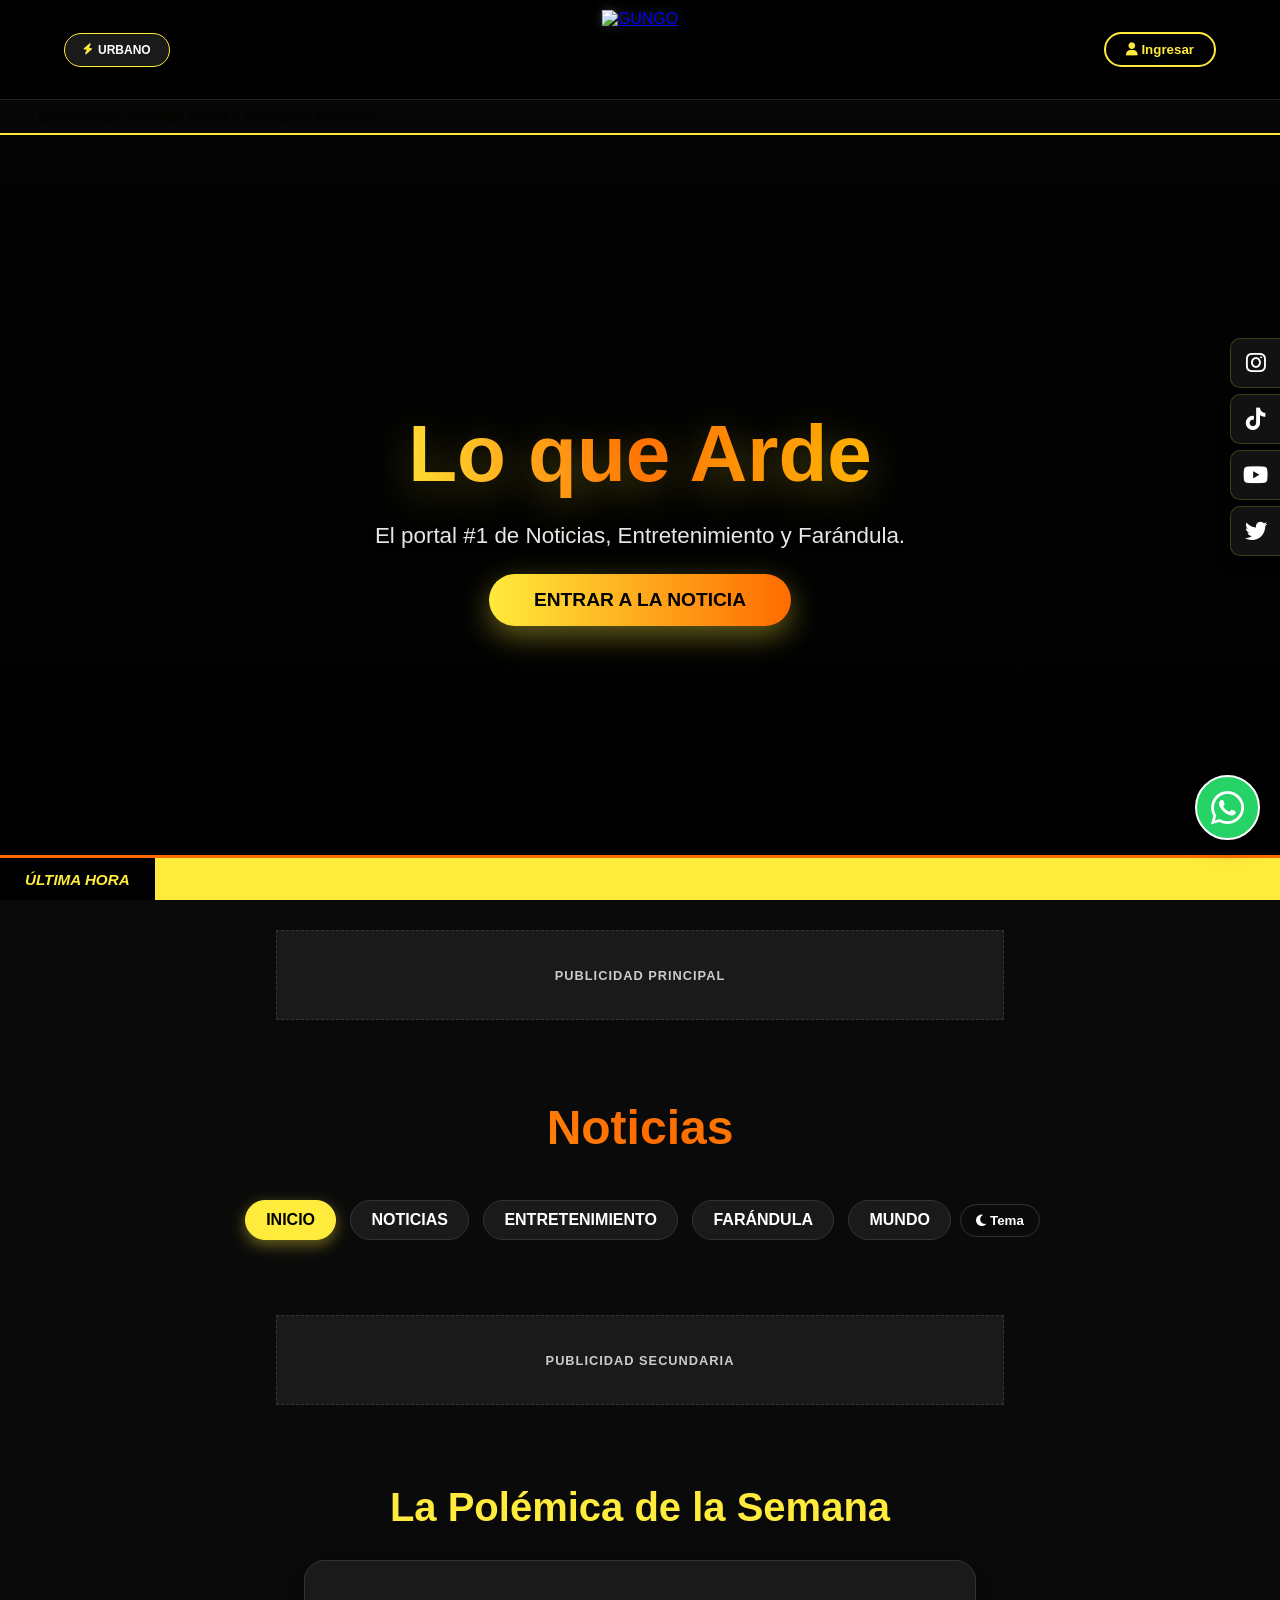
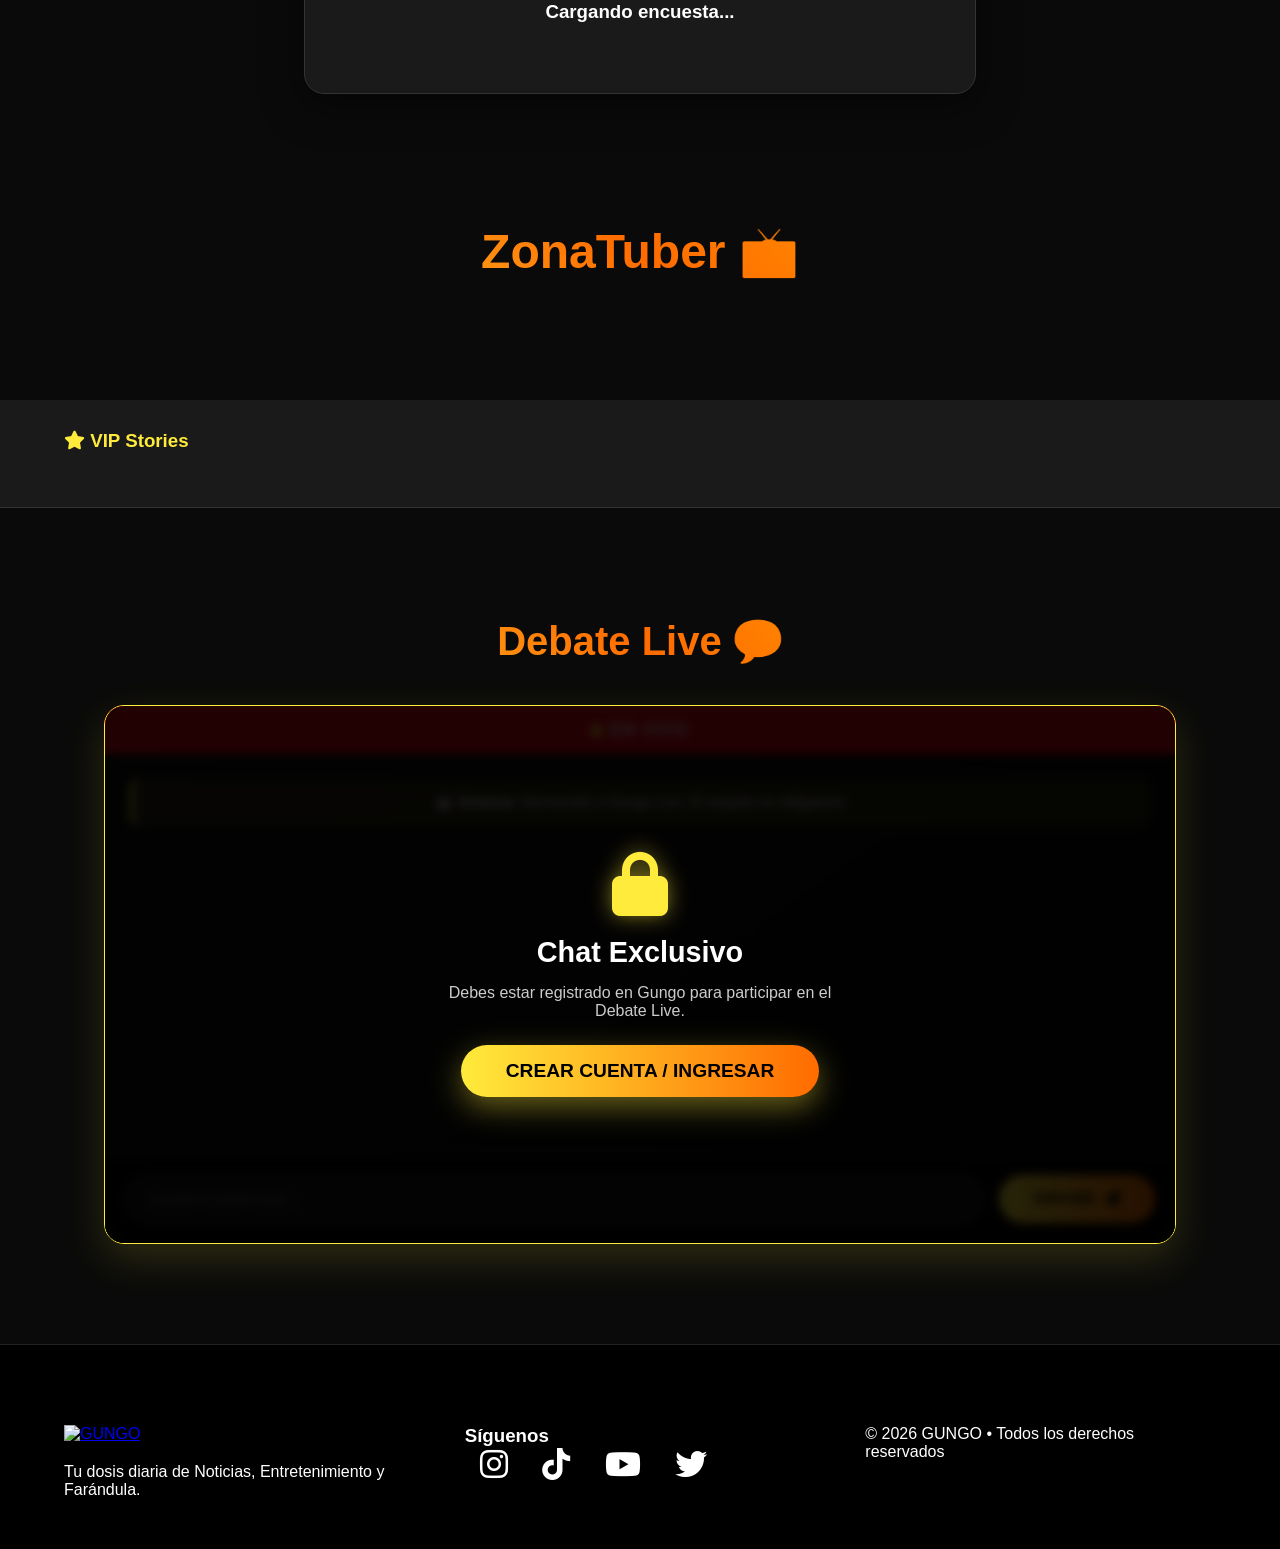
==== index.html @ 5a46fc2b "Neuva La pagina tiene nuevas funcionalidades de ultima generación." ====
<!DOCTYPE html>
<html lang="es">
<head>
    <meta charset="UTF-8">
    <meta http-equiv="Content-Security-Policy" 
      content="default-src 'self' *; 
               img-src 'self' https: data: blob:; 
               style-src 'self' 'unsafe-inline' https:; 
               script-src 'self' 'unsafe-inline' 'unsafe-eval' https:; 
               font-src 'self' https: data:;
               frame-src 'self' https://www.youtube.com https://www.youtube-nocookie.com;">
    <meta name="viewport" content="width=device-width, initial-scale=1.0">
    <title>GUNGO • Noticias, Entretenimiento y Farandula</title>
    <link rel="icon" type="image/png" href="logo-gungo3.png">
    
    <link href="https://fonts.googleapis.com/css2?family=Poppins:wght@300;400;600;800&display=swap" rel="stylesheet">
    <link rel="stylesheet" href="https://cdnjs.cloudflare.com/ajax/libs/font-awesome/6.5.0/css/all.min.css">
    <link rel="stylesheet" href="gungo.css">
    <style>
        /* 1. Ajuste estricto de proporción 2048x2099 para la noticia principal */
        .featured-card img {
            aspect-ratio: 2048 / 2099 !important;
            object-fit: contain !important; /* Asegura que se vea completa al 100% sin recortes */
            background-color: #050505;
            width: 100%;
        }

        /* 2. Estructura del Carrusel en el Modal */
        .gungo-carousel {
            position: relative;
            width: 100%;
            height: 100%;
            overflow: hidden;
            background: #000;
            border-radius: 0; 
            display: flex;
            align-items: center;
        }
        .carousel-track {
            display: flex;
            transition: transform 0.5s ease-in-out;
            width: 100%;
        }
        .carousel-track img {
            min-width: 100%;
            max-height: 80vh;
            object-fit: contain;
        }
        .carousel-nav {
            position: absolute;
            top: 50%;
            transform: translateY(-50%);
            background: rgba(0,0,0,0.6);
            color: #FFEB3B;
            border: none;
            padding: 15px 20px;
            cursor: pointer;
            z-index: 5;
            font-size: 1.8rem;
            transition: 0.3s;
            border-radius: 50%;
            margin: 0 10px;
        }
        .carousel-nav:hover { background: rgba(255, 235, 59, 0.4); transform: translateY(-50%) scale(1.1); }
        .carousel-nav.prev { left: 0; }
        .carousel-nav.next { right: 0; }
        .carousel-nav.hidden { display: none; }
    </style>
</head>
<body>

<header>
    <div class="navbar" style="display: flex; justify-content: space-between; align-items: center; width: 100%; position: relative;">
        <div class="nav-sections" style="width: 120px; display: flex; justify-content: flex-start; align-items: center;">
            <a href="urbano.html" class="filter-btn" style="font-size: 0.75rem; padding: 9px 18px; margin: 0; border: 1.5px solid var(--brand-yellow); text-decoration: none; display: flex; align-items: center; gap: 5px; color: var(--text-primary);">
                <i class="fas fa-bolt" style="font-size: 0.7rem; color: var(--brand-yellow);"></i> URBANO
            </a>
        </div>
        
        <div class="logo-container" style="position: absolute; left: 50%; transform: translateX(-50%);">
            <a href="index.html" class="logo-link" onclick="window.scrollTo(0,0)">
                <img src="logo-gungo.png" alt="GUNGO">
            </a>
        </div>
        
        <div class="nav-actions" style="width: 120px; display: flex; justify-content: flex-end;">
            <button id="user-auth-btn" onclick="window.openAuthModal()" style="background:transparent; border:2px solid #FFEB3B; color:#FFEB3B; padding:8px 20px; border-radius:20px; font-weight:800; cursor:pointer;">
                <i class="fas fa-user"></i> Ingresar
            </button>
        </div>
    </div>
</header>

 <div class="market-ticker">
    <div class="ticker-track" id="dynamic-ticker">
        <div style="color: hsl(51, 100%, 1%); padding: 0 20px; font-weight: 800; font-size: 0.9rem;">
            <i class="fas fa-spinner fa-spin"></i> Conectando con Wall Street y Mercados Globales...
        </div>
    </div>
</div>

<section class="hero">
    <div class="hero-content">
        <h1>Lo que Arde</h1> 
        <p>El portal #1 de Noticias, Entretenimiento y Farándula.</p>
        <button class="btn-primary" onclick="document.querySelector('.news-grid').scrollIntoView({behavior: 'smooth'})">Entrar a la noticia</button>
    </div>
</section>

<div class="breaking-news-bar">
    <div class="breaking-label">ÚLTIMA HORA</div>
    <div class="breaking-text-container">
        <div class="breaking-text" id="ticker-text">Conectando a los servidores de Gungo...</div>
    </div>
</div>

<div class="ad-container ad-leaderboard">Publicidad Principal</div>

<section>
    <h2 class="section-title">Noticias</h2>
    <div class="category-filters">
        <button class="filter-btn active" onclick="filtrarNoticias('todo')">INICIO</button>
        <button class="filter-btn cat-noticias" onclick="filtrarNoticias('Noticias')">NOTICIAS</button>
        <button class="filter-btn cat-entretenimiento" onclick="filtrarNoticias('Entretenimiento')">ENTRETENIMIENTO</button>
        <button class="filter-btn cat-farandula" onclick="filtrarNoticias('Farandula')">FARÁNDULA</button>
        <button class="filter-btn cat-mundo" onclick="filtrarNoticias('Mundo')">MUNDO</button>
        <button id="theme-toggle" class="theme-switch-btn"><i class="fas fa-moon"></i> Tema</button>
    </div>
    
    <div class="news-grid"></div>
</section>

<div class="ad-container ad-leaderboard">Publicidad Secundaria</div>

<section class="poll-section">
    <h2 class="poll-title">La Polémica de la Semana</h2>
    <div class="poll-container">
        <h3 class="poll-title-text">Cargando encuesta...</h3>
        <div class="poll-options"></div>
        <p class="poll-footer"></p>
    </div>
</section>

<section class="zonatuber-section" style="max-width: 1400px; margin: 80px auto; padding: 0 5%; text-align: center;">
    <h2 class="section-title">ZonaTuber 📺</h2>
    <div id="youtube-grid" style="display: grid; grid-template-columns: repeat(auto-fit, minmax(325px, 1fr)); gap: 30px; justify-items: center;">
    </div>
</section>

<section class="stories-container">
    <h3 class="stories-title" style="color: var(--brand-yellow); margin-bottom: 15px; font-weight: 800;">
        <i class="fas fa-star"></i> VIP Stories
    </h3>
    <div class="stories-wrapper" id="storiesFeed"></div>
</section>

<section class="gungo-chat-section" style="max-width: 1200px; margin: 60px auto; padding: 0 5%;">
    <h2 class="section-title" style="font-size: 2.5rem;">Debate Live 💬</h2>
    
    <div style="background: linear-gradient(145deg, #111111, #0a0a0a); border: 1px solid #FFEB3B; border-radius: 20px; overflow: hidden; box-shadow: 0 15px 40px rgba(255, 235, 59, 0.15); position: relative;">
        
        <div id="chat-auth-overlay" style="position: absolute; top:0; left:0; width:100%; height:100%; background:rgba(0,0,0,0.85); z-index:10; display:flex; flex-direction:column; justify-content:center; align-items:center; backdrop-filter:blur(5px); text-align:center;">
            <i class="fas fa-lock" style="font-size: 4rem; color: #FFEB3B; margin-bottom: 20px; text-shadow: 0 0 20px rgba(255,235,59,0.5);"></i>
            <h3 style="color: #fff; font-size: 1.8rem; margin-bottom: 15px;">Chat Exclusivo</h3>
            <p style="color: #ccc; margin-bottom: 25px; max-width: 400px;">Debes estar registrado en Gungo para participar en el Debate Live.</p>
            <button onclick="window.openAuthModal()" class="btn-primary">CREAR CUENTA / INGRESAR</button>
        </div>

        <div style="background: #E50914; padding: 15px; text-align: center; color: white; font-weight: 800; text-transform: uppercase; letter-spacing: 2px;">
            <i class="fas fa-circle" style="color: #FFEB3B; font-size: 0.7rem; animation: pulse-active 1.5s infinite;"></i> En Vivo
        </div>
        
        <div id="chat-display" style="height: 400px; overflow-y: auto; padding: 25px; display: flex; flex-direction: column; gap: 15px; scroll-behavior: smooth;">
            <div style="background: rgba(255, 235, 59, 0.1); border-left: 4px solid #FFEB3B; padding: 15px; border-radius: 10px; text-align: center; font-size: 0.9rem; color: #fff;">
                <strong>🤖 Sistema:</strong> Bienvenido a Gungo Live. El respeto es obligatorio.
            </div>
        </div>
        
        <div class="chat-input-box" style="display: flex; padding: 20px; background: #050505; gap: 15px; border-top: 1px solid #333;">
            <input type="text" id="chat-input" placeholder="Escribe tu opinión aquí..." maxlength="140" style="flex: 1; background: #1a1a1a; border: 1px solid #444; color: #fff; padding: 15px 25px; border-radius: 50px; font-family: 'Poppins', sans-serif; outline: none;">
            <button onclick="window.sendGungoMessage()" style="background: linear-gradient(90deg, #FFEB3B, #FF6B00); color: #000; border: none; padding: 15px 35px; font-weight: 800; cursor: pointer; border-radius: 50px; font-size: 1rem;">ENVIAR <i class="fas fa-paper-plane" style="margin-left: 5px;"></i></button>
        </div>
    </div>
</section>

<footer>
    <div class="footer-content">
        <div>
            <div style="margin-bottom: 20px;">
                <a href="#" onclick="window.scrollTo(0,0)" style="display: inline-block;">
                    <img src="logo-gungo.png" alt="GUNGO" style="height: 100px; width: auto; filter: drop-shadow(0 0 5px rgba(0,0,0,0.5));">
                </a>
            </div>
            <p>Tu dosis diaria de Noticias, Entretenimiento y Farándula.</p>
        </div>
        <div>
            <h3>Síguenos</h3>
            <div class="social-icons">
             <a href="https://www.instagram.com/gungotv/" target="_blank"><i class="fab fa-instagram"></i></a>
             <a href="https://www.tiktok.com/@gungotv" target="_blank"><i class="fab fa-tiktok"></i></a>
             <a href="https://www.youtube.com/@gungotv" target="_blank"><i class="fab fa-youtube"></i></a>
             <a href="https://x.com/@gungotv" target="_blank"><i class="fab fa-twitter"></i></a>
            </div>
        </div>
        <div><p>© 2026 GUNGO • Todos los derechos reservados</p></div>
    </div>
</footer>

<div id="newsModal" class="modal-overlay">
    <div class="modal-content">
        <button class="close-modal">&times;</button>
        
        <div class="gungo-carousel">
            <div id="carouselTrack" class="carousel-track"></div>
            <button class="carousel-nav prev" onclick="moveCarousel(-1)"><i class="fas fa-chevron-left"></i></button>
            <button class="carousel-nav next" onclick="moveCarousel(1)"><i class="fas fa-chevron-right"></i></button>
        </div>
        
        <div class="modal-text">
            <div id="progress-container" style="margin: -40px -40px 20px -40px; width: calc(100% + 80px);"><div id="reading-progress"></div></div>
            
            <h2 id="modalTitle" style="font-size: 2.2rem; margin-bottom: 15px; color: var(--brand-yellow); font-weight: 800;"></h2>
            
            <span id="modalCat" class="category-tag" style="position:static; display:inline-block; margin-bottom:15px;"></span>
            
            <div class="tts-container" style="margin-bottom: 20px;">
                <button id="tts-button" class="btn-tts" onclick="window.toggleSpeech()">
                    <i class="fas fa-volume-up"></i> Escuchar noticia
                </button>
            </div>
            
            <div id="read-time-badge"></div>
            
            <div id="modalDesc"></div>
            
            <div class="ad-container ad-square" style="margin: 20px 0;">Publicidad Artículo</div>

            <div class="modal-buttons" style="display:flex; gap:10px; margin-top:30px; margin-bottom: 30px;">
                <button class="btn-primary" onclick="document.querySelector('.close-modal').click(); document.querySelector('.gungo-chat-section').scrollIntoView({behavior: 'smooth'})">Ir al Debate</button>
                <button class="btn-secondary" onclick="window.shareCurrentModal()">Compartir <i class="fas fa-share-alt"></i></button>
            </div>
        </div>
    </div>
</div>

<div id="authModal" class="modal-overlay">
    <div class="modal-content" style="max-width: 450px; display:block; height:auto; min-height:auto; padding:40px; background:var(--bg-modal); text-align:center;">
        <button class="close-modal" onclick="window.closeAuthModal()">&times;</button>
        <h2 style="color:var(--brand-yellow); margin-bottom:10px; font-size:2rem;">Acceso Gungo</h2>
        <p style="color:var(--text-secondary); margin-bottom:25px; font-size:0.9rem;">Regístrate para comentar y ser VIP.</p>
        
        <input type="text" id="auth-username" placeholder="Tu Nombre o Alias (Ej: ElRey99)" style="width:100%; padding:15px; margin-bottom:20px; background:var(--bg-card); border:1px solid var(--border-color); color:var(--text-primary); border-radius:10px; font-family:'Poppins', sans-serif; outline: none;">
        
        <button onclick="window.processAuth()" class="btn-primary" style="width:100%; border-radius:10px;">INGRESAR AL SISTEMA</button>
        <p style="color:#888; margin-top:20px; font-size:0.8rem;">Al continuar, aceptas las reglas de respeto de Gungo.tv</p>
    </div>
</div>

<div id="searchOverlay" class="search-overlay">
    <button class="close-search" onclick="window.toggleSearch()">&times;</button>
    <input type="text" placeholder="¿A quién buscas?..." id="searchInput">
</div>

<div id="toast-container" class="toast-container"></div>

<a href="https://wa.me/18290000000?text=Hola%20Gungo,%20tengo%20una%20noticia..." target="_blank" class="gungo-whatsapp-btn"><i class="fab fa-whatsapp"></i></a>

<div id="gungo-island" class="gungo-island">
    <div class="island-icon"><i class="fas fa-bolt"></i></div>
    <div class="island-text" id="island-text">Conectando radar...</div>
</div>

<div class="side-social-bar">
    <a href="https://www.instagram.com/gungo.tv/" target="_blank" class="s-link insta"><i class="fab fa-instagram"></i></a>
    <a href="https://www.tiktok.com/@gungo.tv" target="_blank" class="s-link tiktok"><i class="fab fa-tiktok"></i></a>
    <a href="https://www.youtube.com/@gungotv" target="_blank" class="s-link youtube"><i class="fab fa-youtube"></i></a>
    <a href="https://x.com/@gungotv" target="_blank" class="s-link twitter"><i class="fab fa-twitter"></i></a>
</div>

<script src="https://www.gstatic.com/firebasejs/10.14.1/firebase-app-compat.js"></script>
<script src="https://www.gstatic.com/firebasejs/10.14.1/firebase-firestore-compat.js"></script>
<script src="gungo.js"></script>

</body>
</html>
---- gungo.css ----
/* ========================================================
   VARIABLES DE TEMA (MODO OSCURO / CLARO)
   ======================================================== */
:root {
    --bg-main: #0a0a0a;           
    --bg-card: #1a1a1a;           
    --bg-modal: #111111;          
    --text-primary: #ffffff;      
    --text-secondary: #cccccc;    
    --border-color: #333333;      
    --brand-yellow: #FFEB3B;      
    --header-bg: rgba(0, 0, 0, 0.95);
    --text-modal: #cccccc;
}

[data-theme="light"] {
    --bg-main: #f4f4f9;           
    --bg-card: #ffffff;           
    --bg-modal: #ffffff;          
    --text-primary: #1a1a1a;      
    --text-secondary: #555555;    
    --border-color: #dddddd;      
    --brand-yellow: #e6c200;      
    --header-bg: rgba(255, 255, 255, 0.95);
    --text-modal: #1a1a1a;
}

body { background-color: var(--bg-main); color: var(--text-primary); transition: background-color 0.3s ease, color 0.3s ease; }
.news-card { background-color: var(--bg-card); border: 1px solid var(--border-color); }
.news-card h3, .modal-text h2 { color: var(--text-primary); }
.modal-content { background-color: var(--bg-modal); border: 1px solid var(--border-color); }

.theme-switch-btn { background: transparent; color: var(--text-primary); border: 1px solid var(--border-color); padding: 8px 15px; border-radius: 20px; cursor: pointer; font-weight: bold; transition: all 0.3s; }
.theme-switch-btn:hover { background: var(--brand-yellow); color: #000; }
* { margin: 0; padding: 0; box-sizing: border-box; }
html, body { font-family: 'Poppins', sans-serif; overflow-x: hidden; scroll-behavior: smooth; } 

/* =========================================
   1. HEADER Y NAVEGACIÓN
   ========================================= */
header { 
    position: fixed; top: 0; left: 0; width: 100%; z-index: 1000; 
    padding: 0 5%; background-color: #000000 !important; color: #ffffff !important; 
    backdrop-filter: blur(10px); transition: all .4s; 
    height: 100px; display: flex; align-items: center; border-bottom: 1px solid #222; 
}
header.scrolled { background-color: rgba(0, 0, 0, 0.95) !important; box-shadow: 0 5px 20px rgba(255, 235, 59, 0.2); height: 80px; }

.navbar { display: flex; width: 100%; max-width: 1400px; margin: 0 auto; height: 100%; align-items: center; justify-content: space-between; }
.logo-container { display: flex; align-items: center; height: 100%; overflow: visible; padding: 10px 0; }
.logo-link { display: block; height: 100%; transition: transform 0.3s ease; }
.logo-link img, .logo-container img { display: block; height: 80px; width: auto; object-fit: contain; filter: drop-shadow(0 0 5px rgba(255, 255, 255, 0.2)); }
header.scrolled .logo-link img { height: 60px; }
.logo-link:hover { transform: scale(1.05); }

/* =========================================
   1.5 CINTILLO FINANCIERO INDEPENDIENTE
   ========================================= */
.market-ticker {
    width: 100%;
    height: 35px;
    background: #050505b1;
    border-bottom: 2px solid var(--brand-yellow);
    display: flex;
    align-items: center;
    overflow: hidden;
    position: relative;
    margin-top: 100px;
    z-index: 900;
}
.ticker-track {
    display: flex;
    white-space: nowrap;
    animation: scrollTicker 35s linear infinite;
    gap: 40px;
}
.ticker-track:hover { animation-play-state: paused; }
.ticker-item {
    display: inline-flex; align-items: center; gap: 8px; font-size: 0.85rem;
    font-weight: 600; color: #ccc; font-family: 'Poppins', sans-serif; letter-spacing: 0.5px;
}
.ticker-item strong { color: #fff; font-weight: 800; }
.ticker-up { color: #00E676; } 
.ticker-down { color: #FF1744; } 

@keyframes scrollTicker { 0% { transform: translateX(0); } 100% { transform: translateX(-50%); } }

/* =========================================
   2. HERO SECTION
   ========================================= */
.hero { 
    margin-top: 0; height: calc(100vh - 135px); min-height: 500px; 
    background: linear-gradient(rgba(0,0,0,0.65), rgba(0,0,0,0.95)), url('https://images.unsplash.com/photo-1514525253161-7a46d19cd819?q=80&w=1974') center/cover no-repeat; 
    display: flex; align-items: center; justify-content: center; text-align: center; 
    transition: background-position 0.1s; position: relative; 
}
.hero-content h1 { font-size: 5rem; font-weight: 800; margin: 0; background: linear-gradient(90deg, #FFEB3B, #FF6B00, #FFB800); -webkit-background-clip: text; background-clip: text; -webkit-text-fill-color: transparent; color: transparent; text-shadow: 0 10px 40px rgba(255, 235, 59, 0.3); line-height: 1.1; position: relative; z-index: 2; }
.hero-content p { font-size: 1.4rem; max-width: 800px; margin: 25px auto; opacity: 0.9; text-shadow: 0 2px 5px rgba(0,0,0,0.8); color: #fff; }
.btn-primary { padding: 15px 45px; background: linear-gradient(90deg, #FFEB3B, #FF6B00); color: #000; border: none; border-radius: 50px; font-size: 1.2rem; font-weight: 700; cursor: pointer; transition: .4s; box-shadow: 0 10px 30px rgba(255, 235, 59, 0.4); text-transform: uppercase; }
.btn-primary:hover { background: linear-gradient(90deg, #FF6B00, #FFEB3B); transform: translateY(-5px); box-shadow: 0 15px 40px rgba(255, 235, 59, 0.5); }

/* =========================================
   3. SECCIÓN NOTICIAS Y GRID
   ========================================= */
.stories-container { padding: 30px 5%; overflow-x: auto; background: var(--bg-card); border-bottom: 1px solid var(--border-color); margin-bottom: 50px; }
.stories-container::-webkit-scrollbar { height: 6px; }
.stories-container::-webkit-scrollbar-thumb { background: #333; border-radius: 10px; }
.stories-wrapper { display: flex; gap: 25px; min-width: max-content; padding-bottom: 10px; }
.story-circle { width: 90px; height: 90px; border-radius: 50%; padding: 3px; background: linear-gradient(45deg, #FFEB3B, #FF6B00, #FFB800); cursor: pointer; position: relative; transition: transform 0.3s; }
.story-circle:hover { transform: scale(1.1) rotate(5deg); }
.story-circle img { width: 100%; height: 100%; border-radius: 50%; border: 4px solid var(--bg-main); object-fit: cover; }
.story-name { text-align: center; font-size: 0.8rem; margin-top: 8px; color: var(--text-secondary); font-weight: 600; max-width: 90px; white-space: nowrap; overflow: hidden; text-overflow: ellipsis; }

.section-title { text-align: center; font-size: 3rem; margin: 50px 0 40px; font-weight: 800; width: 100%; background: linear-gradient(45deg, #FFEB3B, #FF6B00, #FFB800); -webkit-background-clip: text; background-clip: text; -webkit-text-fill-color: transparent; color: transparent; display: inline-block; }

.category-filters { text-align: center; margin-bottom: 40px; padding: 0 5%; }
.filter-btn { padding: 10px 20px; margin: 5px; background: var(--bg-card); color: var(--text-primary); border: 1px solid var(--border-color); border-radius: 50px; font-size: 1rem; font-weight: 600; cursor: pointer; transition: 0.3s; text-transform: uppercase; }
.filter-btn:hover { border-color: #FFEB3B; color: #FFEB3B; }
.filter-btn.active { background: #FFEB3B; border-color: #FFEB3B; color: #000; box-shadow: 0 5px 15px rgba(255, 235, 59, 0.4); }

.news-grid { display: grid; grid-template-columns: repeat(auto-fit, minmax(300px, 1fr)); gap: 40px; max-width: 1400px; margin: 0 auto; padding: 0 5%; }

.news-card { border-radius: 20px; overflow: hidden; transition: .4s; box-shadow: 0 10px 30px rgba(0,0,0,0.2); cursor: pointer; position: relative; }
.news-card:hover { transform: translateY(-10px); box-shadow: 0 25px 50px rgba(255, 235, 59, 0.15); border-color: #FFEB3B; }
.news-card img { width: 100%; aspect-ratio: 16 / 9; object-fit: cover; object-position: center; transition: transform 0.5s; display: block; }
.news-card:hover img { transform: scale(1.05); }

/* CORTE ESTRICTO DEL TEXTO */
.summary-text { display: -webkit-box !important; -webkit-box-orient: vertical !important; -webkit-line-clamp: 3 !important; line-clamp: 3 !important; overflow: hidden !important; text-overflow: ellipsis !important; line-height: 1.6; font-size: 0.95rem; color: var(--text-secondary); margin-bottom: 15px; }

/* BLINDAJE TARJETA GIGANTE (PORTADA) */
.news-grid > .news-card.featured-card:first-child {
    grid-column: 1 / -1 !important; 
    display: flex !important;
    flex-direction: row !important;
    max-height: 550px !important; 
    overflow: hidden !important; 
}
.news-grid > .news-card.featured-card:first-child .summary-text { -webkit-line-clamp: 6 !important; line-clamp: 6 !important; font-size: 1.05rem !important; margin-bottom: 25px !important; }
.news-grid > .news-card.featured-card:first-child img { 
    width: 50% !important; 
    height: 100% !important; 
    max-height: 550px !important;
    aspect-ratio: auto !important; 
    object-fit: cover !important; 
    background-color: #050505 !important;
}
.news-grid > .news-card.featured-card:first-child .card-content { 
    width: 50% !important; padding: 40px !important; display: flex; flex-direction: column; justify-content: center; height: 100% !important; overflow-y: auto !important; 
}
.news-grid > .news-card.featured-card:first-child .card-title-fix { font-size: 2.5rem !important; display: block !important; visibility: visible !important; margin-bottom: 15px !important; line-height: 1.2 !important; }

/* TARJETAS NORMALES */
.news-grid > .news-card:nth-child(n+2) { grid-column: span 1 !important; display: block !important; flex-direction: column !important; max-height: none !important; }
.news-grid > .news-card:nth-child(n+2) img { width: 100% !important; aspect-ratio: 16/9 !important; height: auto !important; object-fit: cover !important; }
.news-grid > .news-card:nth-child(n+2) .card-content { width: 100% !important; padding: 25px !important; display: block; }
.news-grid > .news-card:nth-child(n+2) .card-title-fix { font-size: 1.3rem !important; margin: 10px 0 !important; line-height: 1.3 !important; }

.category-tag { position: absolute; top: 15px; left: 15px; background: linear-gradient(90deg, #FFEB3B, #FF6B00); color: #000; padding: 6px 15px; border-radius: 30px; font-size: 0.8rem; font-weight: 800; z-index: 2; text-transform: uppercase; letter-spacing: 1px; box-shadow: 0 4px 10px rgba(0,0,0,0.5); }
.card-content { position: relative; }
.reading-time { display: inline-block; font-size: 0.75rem; margin-bottom: 8px; text-transform: uppercase; letter-spacing: 0.5px; color: var(--text-secondary); }
.reading-time i { margin-right: 5px; color: #FFEB3B; }
.reaction-bar { display: flex; gap: 10px; padding-top: 15px; border-top: 1px solid var(--border-color); }
.reaction-btn { background: transparent; border: 1px solid var(--border-color); color: var(--text-primary); padding: 6px 12px; border-radius: 20px; cursor: pointer; display: flex; align-items: center; gap: 6px; font-size: 0.85rem; transition: 0.2s; }
.reaction-btn:hover { background: var(--border-color); transform: translateY(-2px); }
.reaction-btn.active { color: #FFEB3B; border-color: #FFEB3B; }
.share-btn-card { background: transparent; border: 1px solid var(--border-color); color: var(--text-primary); width: 32px; height: 32px; border-radius: 50%; display: flex; align-items: center; justify-content: center; cursor: pointer; transition: 0.3s; margin-left: auto; }
.share-btn-card:hover { background: var(--text-primary); color: var(--bg-card); }

/* =========================================
   4. MODAL (ESTILO REVISTA CON FOTOS EMBEBIDAS)
   ========================================= */
.modal-overlay { position: fixed; top: 0; left: 0; width: 100%; height: 100%; background: rgba(0,0,0,0.95); z-index: 2000; display: flex; align-items: center; justify-content: center; opacity: 0; pointer-events: none; transition: 0.3s; backdrop-filter: blur(5px); }
.modal-overlay.open { opacity: 1; pointer-events: all; }

/* Contenedor Principal Flotante e Invisible */
.modal-content {
    display: flex !important;
    flex-direction: column !important;
    align-items: center !important; 
    width: 100% !important;
    max-width: 100% !important; 
    height: auto !important;
    max-height: 100vh !important; 
    overflow-y: auto !important;
    padding: 0 0 50px 0 !important;
    background: transparent !important; 
    border: none !important; 
    box-shadow: none !important; 
}

/* FOTO DE PORTADA (IMAGEN PRINCIPAL LIBRE) */
.modal-content > img#modalImg {
    width: 800px !important;  
    height: auto !important;  
    max-width: 95vw !important;   
    max-height: 85vh !important;  
    object-fit: cover !important; 
    display: block !important;
    margin-top: 40px !important;
    margin-bottom: 20px !important;
    border-radius: 10px !important; 
    box-shadow: 0 20px 50px rgba(0,0,0,0.8) !important; 
}

/* Caja de Texto Estricta (Articulo) */
.modal-text {
    width: 100% !important;
    max-width: 800px !important; 
    background: var(--bg-modal) !important; 
    border: 1px solid var(--border-color) !important;
    border-radius: 20px !important;
    padding: 40px !important;
    box-shadow: 0 10px 30px rgba(0,0,0,0.5) !important;
    overflow: visible !important;
}

#modalDesc {
    color: var(--text-modal) !important;
    line-height: 1.8;
    white-space: pre-wrap;
    transition: color 0.3s ease;
}

/* ======================================================= */
/* ESTILO PREMIUM PARA IMÁGENES DENTRO DEL TEXTO DE NOTICIA*/
/* ======================================================= */
.modal-text img {
    width: 100% !important; 
    height: auto !important; 
    border-radius: 12px !important; 
    margin: 30px 0 !important; 
    box-shadow: 0 15px 35px rgba(0,0,0,0.4) !important; 
    display: block !important;
}

/* Botón de cerrar fijo */
.close-modal {
    position: fixed !important;
    top: 20px !important;
    right: 30px !important;
    z-index: 3000 !important;
    background: rgba(0,0,0,0.8) !important;
    border-radius: 50%;
    width: 50px;
    height: 50px;
    display: flex;
    justify-content: center;
    align-items: center;
    border: 2px solid #333;
    color: #fff;
    font-size: 28px;
    cursor: pointer;
    transition: all 0.3s;
}
.close-modal:hover { background: #FFEB3B; color: #000; transform: rotate(90deg); }

.modal-buttons { display: flex; gap: 15px; margin-top: auto; padding-top: 20px; border-top: 1px solid var(--border-color); }
.modal-buttons button { padding: 12px 30px; border-radius: 50px; border:none; cursor: pointer; font-weight: 800; font-size: 0.9rem; letter-spacing: 0.5px; }
.modal-buttons .btn-primary { background: linear-gradient(90deg, #FFEB3B, #FF6B00); color: #000; }
.modal-buttons .btn-secondary { background: transparent; border: 2px solid var(--border-color); color: var(--text-primary); }
.modal-buttons .btn-secondary:hover { border-color: var(--text-primary); }

/* =========================================
   5. GUNGO PULSE & LECTURA PREMIUM
   ========================================= */
#progress-container { position: sticky; top: 0; left: 0; width: 100%; height: 4px; background: rgba(255, 255, 255, 0.1); z-index: 100; }
#reading-progress { height: 100%; width: 0%; background: linear-gradient(90deg, #FFEB3B, #FF6B00); transition: width 0.2s ease-out; border-radius: 0 5px 5px 0; box-shadow: 0 0 10px rgba(255, 235, 59, 0.5); }
.live-readers { display: inline-flex; align-items: center; gap: 8px; background: rgba(229, 9, 20, 0.15); color: #E50914; padding: 6px 15px; border-radius: 50px; font-size: 0.85rem; font-weight: 800; margin-left: 15px; border: 1px solid rgba(229, 9, 20, 0.3); }
.live-readers i { animation: pulse-red 1.5s infinite; }
@keyframes pulse-red { 0% { transform: scale(1); opacity: 1; } 50% { transform: scale(1.3); opacity: 0.6; } 100% { transform: scale(1); opacity: 1; } }
.smart-read-time { display: inline-flex; align-items: center; gap: 5px; color: var(--text-secondary); font-size: 0.85rem; font-weight: 600; margin-bottom: 20px; }
.smart-read-time i { color: #FFEB3B; }

#tts-button { display: flex !important; align-items: center !important; justify-content: center !important; gap: 12px !important; background: #111111 !important; color: #FFEB3B !important; border: 2px solid #FFEB3B !important; padding: 14px 28px !important; border-radius: 50px !important; font-family: 'Poppins', sans-serif !important; font-weight: 800 !important; font-size: 1rem !important; text-transform: uppercase !important; letter-spacing: 1.5px !important; cursor: pointer !important; transition: all 0.4s cubic-bezier(0.175, 0.885, 0.32, 1.275) !important; margin: 20px 0 !important; width: fit-content !important; box-shadow: 0 4px 15px rgba(0, 0, 0, 0.5) !important; }
#tts-button:hover { background: #FFEB3B !important; color: #000000 !important; transform: translateY(-5px) scale(1.03) !important; box-shadow: 0 10px 30px rgba(255, 235, 59, 0.4) !important; }
#tts-button.playing { background: #E50914 !important; color: #ffffff !important; border-color: #E50914 !important; animation: pulse-active 1.2s infinite !important; }
@keyframes pulse-active { 0% { transform: scale(1); box-shadow: 0 0 0 0 rgba(229, 9, 20, 0.7); } 70% { transform: scale(1.05); box-shadow: 0 0 0 15px rgba(229, 9, 20, 0); } 100% { transform: scale(1); box-shadow: 0 0 0 0 rgba(229, 9, 20, 0); } }

/* =========================================
   6. EXTRAS & SOCIAL
   ========================================= */
.ad-container { display: flex; justify-content: center; align-items: center; margin: 30px auto; background: var(--bg-card); border: 1px dashed var(--border-color); color: var(--text-secondary); font-size: 0.8rem; font-weight: 700; text-transform: uppercase; letter-spacing: 1px; overflow: hidden; }
.ad-leaderboard { width: 100%; max-width: 728px; height: 90px; }
.ad-square { width: 100%; max-width: 300px; height: 250px; }
.modal-text .ad-container { display: flex !important; opacity: 1 !important; visibility: visible !important; width: 100% !important; max-width: 300px !important; height: 250px !important; margin: 25px auto !important; flex-shrink: 0 !important; }

.breaking-news-bar { position: fixed; bottom: 0; left: 0; width: 100%; height: 45px; background: #FFEB3B; color: #000; display: flex; align-items: center; z-index: 1500; font-size: 0.95rem; border-top: 3px solid #FF6B00; }
.breaking-label { background: #000; padding: 0 25px; height: 100%; display: flex; align-items: center; font-weight: 800; font-style: italic; z-index: 2; flex-shrink: 0; color: #FFEB3B; }
.breaking-text-container { flex: 1; overflow: hidden; white-space: nowrap; height: 100%; display: flex; align-items: center;}
.breaking-text { display: inline-block; padding-left: 100%; animation: ticker 45s linear infinite; font-weight: 600; }
@keyframes ticker { 0% { transform: translate3d(0, 0, 0); } 100% { transform: translate3d(-100%, 0, 0); } }

.poll-section { max-width: 800px; margin: 80px auto; padding: 0 5%; text-align: center; }
.poll-title { font-size: 2.5rem; margin-bottom: 30px; color: #FFEB3B; font-weight: 800; }
.poll-container { background: var(--bg-card); padding: 40px; border-radius: 20px; border: 1px solid var(--border-color); box-shadow: 0 10px 40px rgba(0,0,0,0.5); }
.poll-options { margin-top: 30px; display: flex; flex-direction: column; gap: 15px; }
.poll-option { position: relative; background: var(--bg-main); padding: 20px; border-radius: 10px; cursor: pointer; overflow: hidden; border: 1px solid var(--border-color); transition: 0.2s; text-align: left; }
.poll-option:hover { border-color: #FFEB3B; transform: scale(1.02); }
.poll-text { position: relative; z-index: 2; font-weight: 700; font-size: 1.1rem; }
.poll-bar { position: absolute; top: 0; left: 0; height: 100%; width: 0%; background: linear-gradient(90deg, #FFEB3B, #FF6B00); z-index: 1; transition: width 1s ease-out; opacity: 0.5; }
.poll-percent { position: absolute; right: 20px; top: 50%; transform: translateY(-50%); z-index: 2; font-weight: 800; color: #fff; }

.toast-container { position: fixed; top: 140px; right: 20px; z-index: 2500; display: flex; flex-direction: column; gap: 10px; pointer-events: none; }
.toast-msg { background: rgba(10, 10, 10, 0.95); border-left: 5px solid #FFEB3B; padding: 15px 20px; border-radius: 8px; color: #fff; box-shadow: 0 10px 30px rgba(0,0,0,0.5); width: 320px; transform: translateX(120%); opacity: 0; transition: 0.4s cubic-bezier(0.175, 0.885, 0.32, 1.275); pointer-events: auto; cursor: pointer; backdrop-filter: blur(5px); }
.toast-msg.show { transform: translateX(0); opacity: 1; }
.toast-header { font-size: 0.75rem; color: #FFEB3B; font-weight: 800; margin-bottom: 5px; text-transform: uppercase; letter-spacing: 1px; }
.toast-body { font-size: 0.95rem; line-height: 1.4; }

.search-overlay { position: fixed; top: 0; left: 0; width: 100%; height: 100%; background: rgba(0,0,0,0.98); z-index: 3000; transform: translateY(-100%); transition: 0.5s; display: flex; flex-direction: column; align-items: center; justify-content: center; }
.search-overlay.active { transform: translateY(0); }
.search-overlay input { background: transparent; border: none; border-bottom: 2px solid #333; width: 80%; font-size: 3rem; color: #fff; padding-bottom: 20px; outline: none; font-weight: 800; text-align: center; }
.close-search { position: absolute; top: 30px; right: 30px; font-size: 3rem; background: none; border: none; color: #fff; cursor: pointer; transition: 0.3s; }
.close-search:hover { transform: rotate(90deg); color: #FFEB3B; }

footer { background-color: #000000 !important; color: #ffffff !important; padding: 80px 5% 50px; margin-top: 100px; border-top: 1px solid #222; }
[data-theme="light"] footer { background-color: #000000 !important; border-top: 1px solid #222; }
.footer-content { max-width: 1400px; margin: 0 auto; display: grid; grid-template-columns: repeat(auto-fit, minmax(250px, 1fr)); gap: 50px; }
.social-icons a { color: #ffffff !important; font-size: 2rem; margin: 0 15px; transition: .3s; }
.social-icons a:hover { color: #FFEB3B !important; transform: scale(1.3); }

/* ======================================================= */
/* ESTILOS: GUNGO DYNAMIC ISLAND                           */
/* ======================================================= */
.gungo-island {
    position: fixed;
    top: -100px; 
    left: 50%;
    transform: translateX(-50%);
    background: rgba(10, 10, 10, 0.85);
    border: 1px solid #FFEB3B;
    border-radius: 50px;
    display: flex;
    align-items: center;
    padding: 10px 25px;
    gap: 15px;
    z-index: 9999;
    box-shadow: 0 10px 30px rgba(255, 235, 59, 0.3);
    transition: top 0.6s cubic-bezier(0.68, -0.55, 0.265, 1.55);
    backdrop-filter: blur(10px);
    pointer-events: none; 
}

.gungo-island.show {
    top: 20px; 
}

.island-icon {
    background: linear-gradient(90deg, #FFEB3B, #FF6B00);
    color: #000;
    width: 25px;
    height: 25px;
    border-radius: 50%;
    display: flex;
    justify-content: center;
    align-items: center;
    font-size: 0.8rem;
    animation: pulse-active 2s infinite;
}

.island-text {
    color: #fff;
    font-size: 0.9rem;
    font-weight: 700;
    white-space: nowrap;
}

/* ======================================================= */
/* ESTILOS: BARRA SOCIAL LATERAL                           */
/* ======================================================= */
.side-social-bar {
    position: fixed;
    right: 0;
    top: 50%;
    transform: translateY(-50%);
    z-index: 9999; 
    display: flex;
    flex-direction: column;
}

.s-link {
    width: 50px;
    height: 50px;
    display: flex;
    justify-content: center;
    align-items: center;
    color: #ffffff !important;
    font-size: 1.4rem;
    text-decoration: none;
    border-radius: 10px 0 0 10px; 
    margin-bottom: 6px;
    transition: all 0.3s cubic-bezier(0.175, 0.885, 0.32, 1.275);
    box-shadow: -2px 5px 15px rgba(0,0,0,0.3);
    background: rgba(20, 20, 20, 0.9);
    border: 1px solid rgba(255, 235, 59, 0.2);
    border-right: none;
}

.s-link.insta:hover { background: #E1306C; transform: translateX(-12px); }
.s-link.tiktok:hover { background: #FE2C55; transform: translateX(-12px); }
.s-link.youtube:hover { background: #FF0000; transform: translateX(-12px); }
.s-link.twitter:hover { background: #1DA1F2; transform: translateX(-12px); }

/* ESTILOS AÑADIDOS: BOTÓN WHATSAPP (Desde el HTML) */
.gungo-whatsapp-btn {
    position: fixed; bottom: 60px; right: 20px; width: 65px; height: 65px;
    background-color: #25D366; color: white; border-radius: 50%;
    text-align: center; font-size: 38px; line-height: 65px; 
    box-shadow: 0px 4px 20px rgba(0,0,0,0.6); z-index: 999999 !important; 
    transition: transform 0.3s ease; text-decoration: none; border: 2px solid white; display: block; 
}
.gungo-whatsapp-btn:hover { transform: scale(1.1) rotate(10deg); background-color: #128C7E; }

.zonatuber-iframe {
    width: 100%;
    height: 300px;
    max-width: 600px;
    border-radius: 15px;
    box-shadow: 0 10px 30px rgba(0,0,0,0.5);
    border: 2px solid #333;
}

/* =========================================
   7. VERSIÓN MÓVIL
   ========================================= */
@media only screen and (max-width: 768px) {
    header { height: 70px !important; padding: 0 15px !important; }
    header.scrolled { height: 60px !important; }
    .logo-link img { height: 50px !important; }
    .nav-links { gap: 10px !important; }
    .hero { margin-top: 70px !important; min-height: 400px !important; }
    .hero-content h1 { font-size: 2.5rem !important; line-height: 1.2 !important; padding: 0 10px !important; }
    .hero-content p { font-size: 1rem !important; padding: 0 20px !important; }
    .section-title { font-size: 2rem !important; margin: 30px 0 !important; }
    
    .modal-content { display: flex !important; flex-direction: column !important; width: 95% !important; margin: 10px auto !important; height: auto !important; max-height: 85vh !important; overflow-y: auto !important; }
    
    /* MODIFICADO: Ajuste de la imagen de portada en móviles */
    .modal-content > img#modalImg { 
        height: auto !important; 
        width: 100% !important; 
        aspect-ratio: 2048 / 2099 !important; 
        object-fit: contain !important; 
        background-color: #050505 !important;
        margin-top: 10px !important;
    }
    
    .modal-text { padding: 20px !important; display: block !important; overflow: visible !important; width: 95% !important; }
    .modal-text h2 { font-size: 1.4rem !important; margin-bottom: 10px !important; }
    .modal-text .ad-container { margin: 20px auto !important; width: 100% !important; }
    .modal-buttons { flex-direction: column !important; width: 100% !important; margin-top: 20px !important;}
    .modal-buttons button { width: 100% !important; }
    
    /* Adaptación Dynamic Island para móviles */
    .gungo-island { width: 90%; padding: 8px 15px; }
    .gungo-island.show { top: 15px; }
    .island-text { font-size: 0.75rem; overflow: hidden; text-overflow: ellipsis; }
    
    /* Ajuste para que los botones sociales no estorben demasiado */
    .s-link { width: 42px; height: 42px; font-size: 1.1rem; }
    
    /* Ajuste botón whatsapp */
    .gungo-whatsapp-btn { bottom: 80px; width: 55px; height: 55px; font-size: 30px; line-height: 55px; }

    /* FIX: Apagar tarjeta gigante en móviles y volverla tamaño normal */
    .news-grid > .news-card.featured-card:first-child { 
        display: block !important; 
        flex-direction: column !important; 
        max-height: none !important; 
    }
    .news-grid > .news-card.featured-card:first-child img { 
        width: 100% !important; 
        height: auto !important; 
        aspect-ratio: 2048 / 2099 !important; 
        object-fit: contain !important; 
        background-color: #050505 !important;
    }

    .news-grid > .news-card.featured-card:first-child .card-content { 
        width: 100% !important; 
        padding: 20px !important; 
        display: block !important; 
    }
    .news-grid > .news-card.featured-card:first-child .card-title-fix { 
        font-size: 1.4rem !important; 
        line-height: 1.3 !important; 
        word-break: break-word !important; 
        overflow-wrap: break-word !important;
    }
    .news-grid > .news-card.featured-card:first-child .summary-text { 
        -webkit-line-clamp: 3 !important; 
        line-clamp: 3 !important; 
        font-size: 0.95rem !important; 
    }

    .market-ticker { margin-top: 70px !important; }
    .hero { margin-top: 0 !important; }
}
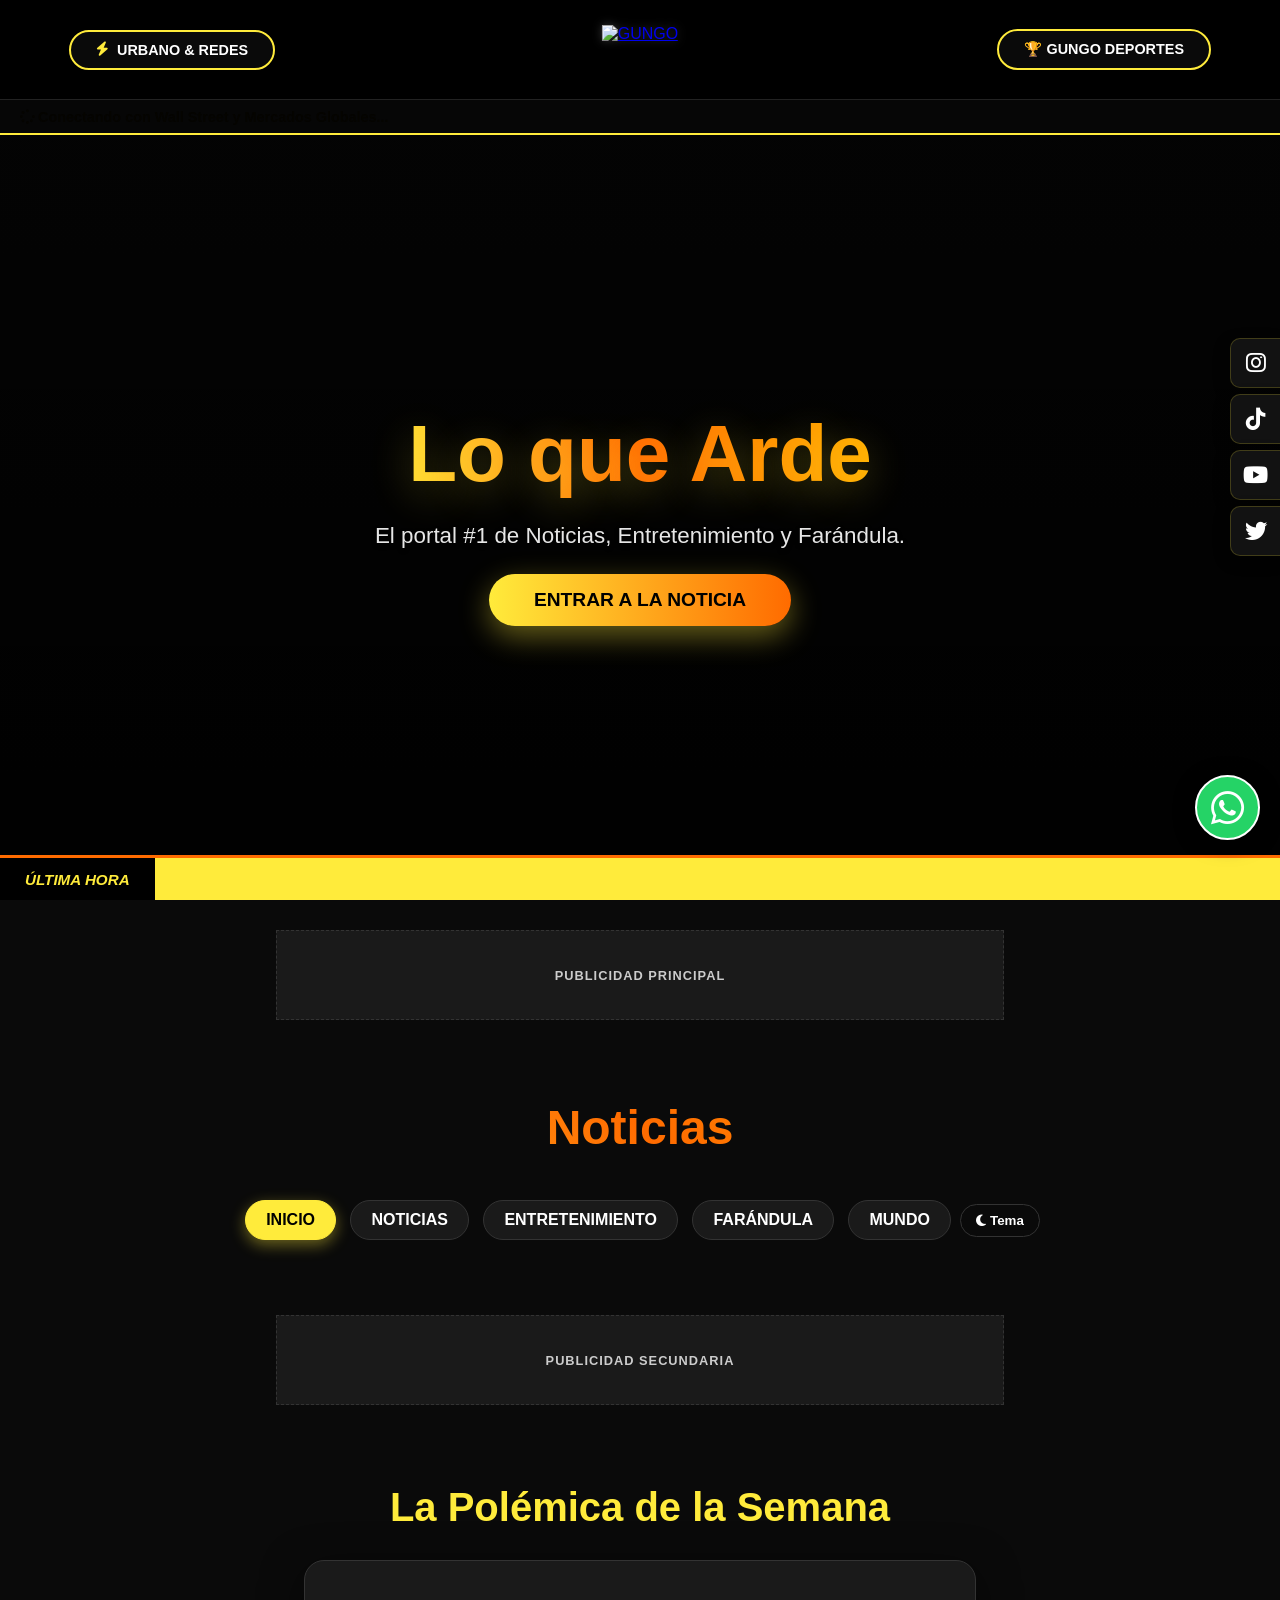
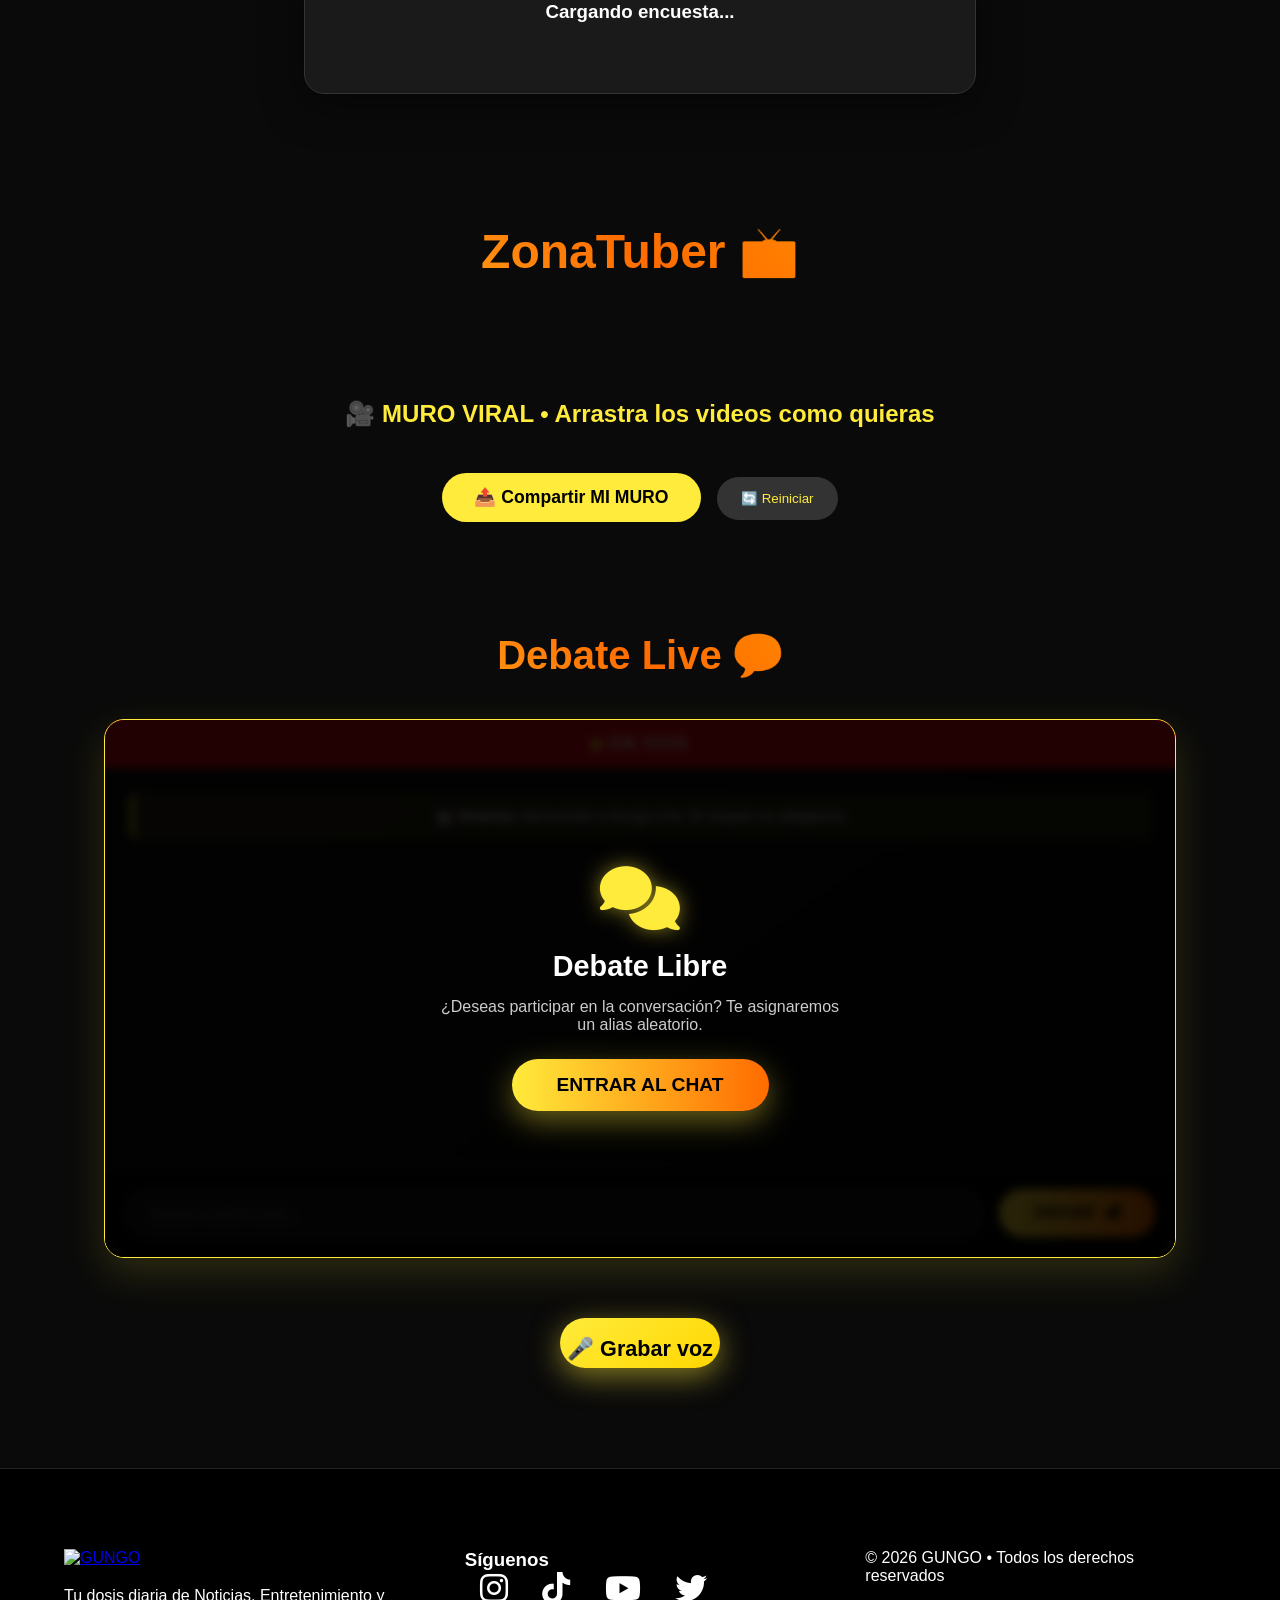
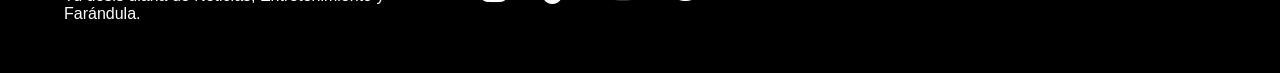
==== commit 118fef37: "Refactor index.html for mobile responsiveness Updated the HTML structure and added mobile responsive" ====
--- a/index.html
+++ b/index.html
@@ -2,13 +2,7 @@
 <html lang="es">
 <head>
     <meta charset="UTF-8">
-    <meta http-equiv="Content-Security-Policy" 
-      content="default-src 'self' *; 
-               img-src 'self' https: data: blob:; 
-               style-src 'self' 'unsafe-inline' https:; 
-               script-src 'self' 'unsafe-inline' 'unsafe-eval' https:; 
-               font-src 'self' https: data:;
-               frame-src 'self' https://www.youtube.com https://www.youtube-nocookie.com;">
+    <meta http-equiv="Content-Security-Policy" content="default-src 'self' https:; img-src 'self' https: data: blob:; style-src 'self' 'unsafe-inline' https:; script-src 'self' 'unsafe-inline' 'unsafe-eval' https:; font-src 'self' https: data:; frame-src 'self' https:; connect-src 'self' https:;">
     <meta name="viewport" content="width=device-width, initial-scale=1.0">
     <title>GUNGO • Noticias, Entretenimiento y Farandula</title>
     <link rel="icon" type="image/png" href="logo-gungo3.png">
@@ -17,81 +11,61 @@
     <link rel="stylesheet" href="https://cdnjs.cloudflare.com/ajax/libs/font-awesome/6.5.0/css/all.min.css">
     <link rel="stylesheet" href="gungo.css">
     <style>
-        /* 1. Ajuste estricto de proporción 2048x2099 para la noticia principal */
-        .featured-card img {
-            aspect-ratio: 2048 / 2099 !important;
-            object-fit: contain !important; /* Asegura que se vea completa al 100% sin recortes */
-            background-color: #050505;
-            width: 100%;
+        /* ========================================================
+           BLINDAJE MÓVIL PARA BOTONES DE CABECERA (PRODUCCIÓN)
+           ======================================================== */
+        @media (max-width: 600px) {
+            header {
+                padding: 10px 2% !important;
+            }
+            header .filter-btn {
+                font-size: 0.65rem !important; /* Texto mucho más pequeño */
+                padding: 8px 10px !important; /* Reducción drástica del relleno */
+                gap: 4px !important;
+                letter-spacing: -0.5px !important; /* Acerca un poco las letras */
+            }
+            .logo-container img {
+                max-height: 35px !important; /* Logo más compacto para dar espacio */
+            }
+            /* Ocultar los emojis/iconos en pantallas muy estrechas para que quepa el texto */
+            @media (max-width: 380px) {
+                header .filter-btn i, 
+                header .filter-btn {
+                    font-size: 0.6rem !important;
+                    padding: 6px 8px !important;
+                }
+            }
         }
-
-        /* 2. Estructura del Carrusel en el Modal */
-        .gungo-carousel {
-            position: relative;
-            width: 100%;
-            height: 100%;
-            overflow: hidden;
-            background: #000;
-            border-radius: 0; 
-            display: flex;
-            align-items: center;
-        }
-        .carousel-track {
-            display: flex;
-            transition: transform 0.5s ease-in-out;
-            width: 100%;
-        }
-        .carousel-track img {
-            min-width: 100%;
-            max-height: 80vh;
-            object-fit: contain;
-        }
-        .carousel-nav {
-            position: absolute;
-            top: 50%;
-            transform: translateY(-50%);
-            background: rgba(0,0,0,0.6);
-            color: #FFEB3B;
-            border: none;
-            padding: 15px 20px;
-            cursor: pointer;
-            z-index: 5;
-            font-size: 1.8rem;
-            transition: 0.3s;
-            border-radius: 50%;
-            margin: 0 10px;
-        }
-        .carousel-nav:hover { background: rgba(255, 235, 59, 0.4); transform: translateY(-50%) scale(1.1); }
-        .carousel-nav.prev { left: 0; }
-        .carousel-nav.next { right: 0; }
-        .carousel-nav.hidden { display: none; }
     </style>
 </head>
+</head>
 <body>
 
-<header>
+<header style="padding: 15px 5%; width: 100%; box-sizing: border-box;">
     <div class="navbar" style="display: flex; justify-content: space-between; align-items: center; width: 100%; position: relative;">
-        <div class="nav-sections" style="width: 120px; display: flex; justify-content: flex-start; align-items: center;">
-            <a href="urbano.html" class="filter-btn" style="font-size: 0.75rem; padding: 9px 18px; margin: 0; border: 1.5px solid var(--brand-yellow); text-decoration: none; display: flex; align-items: center; gap: 5px; color: var(--text-primary);">
-                <i class="fas fa-bolt" style="font-size: 0.7rem; color: var(--brand-yellow);"></i> URBANO
+        
+        <div style="display: flex; justify-content: flex-start; flex: 1; z-index: 2;">
+            <a href="urbano.html" class="filter-btn" style="font-size: 0.9rem; padding: 10px 25px; border: 2px solid #FFEB3B; text-decoration: none; display: inline-flex; align-items: center; gap: 8px; color: #fff; border-radius: 50px; font-weight: 800; background: #0a0a0a; transition: 0.3s; white-space: nowrap;">
+                <i class="fas fa-bolt" style="font-size: 0.9rem; color: #FFEB3B;"></i> URBANO & REDES
             </a>
         </div>
-        
-        <div class="logo-container" style="position: absolute; left: 50%; transform: translateX(-50%);">
+
+        <div class="logo-container" style="position: absolute; left: 50%; transform: translateX(-50%); z-index: 1;">
             <a href="index.html" class="logo-link" onclick="window.scrollTo(0,0)">
-                <img src="logo-gungo.png" alt="GUNGO">
+                <img src="logo-gungo.png" alt="GUNGO" style="max-height: 70px;">
             </a>
         </div>
-        
-        <div class="nav-actions" style="width: 120px; display: flex; justify-content: flex-end;">
-            <button id="user-auth-btn" onclick="window.openAuthModal()" style="background:transparent; border:2px solid #FFEB3B; color:#FFEB3B; padding:8px 20px; border-radius:20px; font-weight:800; cursor:pointer;">
-                <i class="fas fa-user"></i> Ingresar
-            </button>
-        </div>
+
+        <div style="display: flex; justify-content: flex-end; flex: 1; z-index: 2;">
+            <a href="deportes.html" class="filter-btn" style="font-size: 0.9rem; padding: 10px 25px; border: 2px solid #FFEB3B; text-decoration: none; display: inline-flex; align-items: center; gap: 8px; color: #fff; border-radius: 50px; font-weight: 800; background: #0a0a0a; transition: 0.3s; white-space: nowrap;">
+                🏆 GUNGO DEPORTES
+            </a>
+        </div>
+
     </div>
 </header>
 
- <div class="market-ticker">
+<div class="market-ticker">
     <div class="ticker-track" id="dynamic-ticker">
         <div style="color: hsl(51, 100%, 1%); padding: 0 20px; font-weight: 800; font-size: 0.9rem;">
             <i class="fas fa-spinner fa-spin"></i> Conectando con Wall Street y Mercados Globales...
@@ -147,23 +121,30 @@
     </div>
 </section>
 
-<section class="stories-container">
-    <h3 class="stories-title" style="color: var(--brand-yellow); margin-bottom: 15px; font-weight: 800;">
-        <i class="fas fa-star"></i> VIP Stories
-    </h3>
-    <div class="stories-wrapper" id="storiesFeed"></div>
-</section>
-
+<section class="video-mosaic-section">
+    <h2 style="text-align:center; color:#FFEB3B; margin:40px 0 20px;">🎥 MURO VIRAL • Arrastra los videos como quieras</h2>
+    <div id="video-mosaic" class="video-mosaic"></div>
+    
+    <div style="text-align:center; margin:25px 0;">
+        <button onclick="shareMyMosaic()" style="background:#FFEB3B; color:#000; padding:14px 32px; border:none; border-radius:50px; font-weight:900; font-size:1.1rem;">
+            📤 Compartir MI MURO
+        </button>
+        <button onclick="resetMosaic()" style="margin-left:12px; background:#333; color:#FFEB3B; padding:14px 24px; border:none; border-radius:50px;">
+            🔄 Reiniciar
+        </button>
+    </div>
+</section>
+    
 <section class="gungo-chat-section" style="max-width: 1200px; margin: 60px auto; padding: 0 5%;">
     <h2 class="section-title" style="font-size: 2.5rem;">Debate Live 💬</h2>
     
     <div style="background: linear-gradient(145deg, #111111, #0a0a0a); border: 1px solid #FFEB3B; border-radius: 20px; overflow: hidden; box-shadow: 0 15px 40px rgba(255, 235, 59, 0.15); position: relative;">
         
         <div id="chat-auth-overlay" style="position: absolute; top:0; left:0; width:100%; height:100%; background:rgba(0,0,0,0.85); z-index:10; display:flex; flex-direction:column; justify-content:center; align-items:center; backdrop-filter:blur(5px); text-align:center;">
-            <i class="fas fa-lock" style="font-size: 4rem; color: #FFEB3B; margin-bottom: 20px; text-shadow: 0 0 20px rgba(255,235,59,0.5);"></i>
-            <h3 style="color: #fff; font-size: 1.8rem; margin-bottom: 15px;">Chat Exclusivo</h3>
-            <p style="color: #ccc; margin-bottom: 25px; max-width: 400px;">Debes estar registrado en Gungo para participar en el Debate Live.</p>
-            <button onclick="window.openAuthModal()" class="btn-primary">CREAR CUENTA / INGRESAR</button>
+            <i class="fas fa-comments" style="font-size: 4rem; color: #FFEB3B; margin-bottom: 20px; text-shadow: 0 0 20px rgba(255,235,59,0.5);"></i>
+            <h3 style="color: #fff; font-size: 1.8rem; margin-bottom: 15px;">Debate Libre</h3>
+            <p style="color: #ccc; margin-bottom: 25px; max-width: 400px;">¿Deseas participar en la conversación? Te asignaremos un alias aleatorio.</p>
+            <button onclick="entrarChatInvitado()" class="btn-primary">ENTRAR AL CHAT</button>
         </div>
 
         <div style="background: #E50914; padding: 15px; text-align: center; color: white; font-weight: 800; text-transform: uppercase; letter-spacing: 2px;">
@@ -182,7 +163,11 @@
         </div>
     </div>
 </section>
-
+       
+<button onclick="window.toggleVoiceRecording()" class="voice-btn-center">
+    🎤 Grabar voz
+</button>
+ 
 <footer>
     <div class="footer-content">
         <div>
@@ -206,20 +191,14 @@
     </div>
 </footer>
 
-<div id="newsModal" class="modal-overlay">
+<div id="newsModal" class="modal-overlay" style="display: none;">
     <div class="modal-content">
-        <button class="close-modal">&times;</button>
-        
-        <div class="gungo-carousel">
-            <div id="carouselTrack" class="carousel-track"></div>
-            <button class="carousel-nav prev" onclick="moveCarousel(-1)"><i class="fas fa-chevron-left"></i></button>
-            <button class="carousel-nav next" onclick="moveCarousel(1)"><i class="fas fa-chevron-right"></i></button>
-        </div>
+        <button class="close-modal" onclick="window.closeNewsModal()">&times;</button>
         
         <div class="modal-text">
             <div id="progress-container" style="margin: -40px -40px 20px -40px; width: calc(100% + 80px);"><div id="reading-progress"></div></div>
             
-            <h2 id="modalTitle" style="font-size: 2.2rem; margin-bottom: 15px; color: var(--brand-yellow); font-weight: 800;"></h2>
+            <h2 id="modalTitle" style="font-size: 2.2rem; margin-bottom: 15px; color: var(--brand-yellow); font-weight: 800;">&nbsp;</h2>
             
             <span id="modalCat" class="category-tag" style="position:static; display:inline-block; margin-bottom:15px;"></span>
             
@@ -230,20 +209,19 @@
             </div>
             
             <div id="read-time-badge"></div>
-            
             <div id="modalDesc"></div>
             
             <div class="ad-container ad-square" style="margin: 20px 0;">Publicidad Artículo</div>
 
             <div class="modal-buttons" style="display:flex; gap:10px; margin-top:30px; margin-bottom: 30px;">
-                <button class="btn-primary" onclick="document.querySelector('.close-modal').click(); document.querySelector('.gungo-chat-section').scrollIntoView({behavior: 'smooth'})">Ir al Debate</button>
+                <button class="btn-primary" onclick="window.closeNewsModal(); document.querySelector('.gungo-chat-section').scrollIntoView({behavior: 'smooth'})">Ir al Debate</button>
                 <button class="btn-secondary" onclick="window.shareCurrentModal()">Compartir <i class="fas fa-share-alt"></i></button>
             </div>
         </div>
     </div>
 </div>
 
-<div id="authModal" class="modal-overlay">
+<div id="authModal" class="modal-overlay" style="display: none;">
     <div class="modal-content" style="max-width: 450px; display:block; height:auto; min-height:auto; padding:40px; background:var(--bg-modal); text-align:center;">
         <button class="close-modal" onclick="window.closeAuthModal()">&times;</button>
         <h2 style="color:var(--brand-yellow); margin-bottom:10px; font-size:2rem;">Acceso Gungo</h2>
@@ -281,5 +259,23 @@
 <script src="https://www.gstatic.com/firebasejs/10.14.1/firebase-firestore-compat.js"></script>
 <script src="gungo.js"></script>
 
+<script>
+    function entrarChatInvitado() {
+        document.getElementById('chat-auth-overlay').style.display = 'none';
+        
+        if (!localStorage.getItem('gungo_username')) {
+            const randomID = Math.floor(Math.random() * 10000);
+            localStorage.setItem('gungo_username', 'GungoUser_' + randomID);
+        }
+        
+        if (window.showToast) {
+            window.showToast("✅ Conectado como: " + localStorage.getItem('gungo_username'));
+        } else {
+            alert("✅ Conectado como: " + localStorage.getItem('gungo_username'));
+        }
+    }
+</script>
+
 </body>
-</html>+</html>
+
--- a/gungo.css
+++ b/gungo.css
@@ -4,31 +4,30 @@
 :root {
     --bg-main: #0a0a0a;           
     --bg-card: #1a1a1a;           
-    --bg-modal: #111111;          
-    --text-primary: #ffffff;      
-    --text-secondary: #cccccc;    
-    --border-color: #333333;      
+    --bg-modal: #111;          
+    --text-primary: #fff;      
+    --text-secondary: #ccc;    
+    --border-color: #333;      
     --brand-yellow: #FFEB3B;      
-    --header-bg: rgba(0, 0, 0, 0.95);
-    --text-modal: #cccccc;
+    --header-bg: rgb(0, 0, 0, 0.95);
+    --text-modal: #ccc;
 }
 
 [data-theme="light"] {
     --bg-main: #f4f4f9;           
-    --bg-card: #ffffff;           
-    --bg-modal: #ffffff;          
+    --bg-card: #fff;           
+    --bg-modal: #fff;          
     --text-primary: #1a1a1a;      
-    --text-secondary: #555555;    
-    --border-color: #dddddd;      
+    --text-secondary: #555;    
+    --border-color: #ddd;      
     --brand-yellow: #e6c200;      
-    --header-bg: rgba(255, 255, 255, 0.95);
+    --header-bg: rgb(255, 255, 255, 0.95);
     --text-modal: #1a1a1a;
 }
 
 body { background-color: var(--bg-main); color: var(--text-primary); transition: background-color 0.3s ease, color 0.3s ease; }
-.news-card { background-color: var(--bg-card); border: 1px solid var(--border-color); }
+
 .news-card h3, .modal-text h2 { color: var(--text-primary); }
-.modal-content { background-color: var(--bg-modal); border: 1px solid var(--border-color); }
 
 .theme-switch-btn { background: transparent; color: var(--text-primary); border: 1px solid var(--border-color); padding: 8px 15px; border-radius: 20px; cursor: pointer; font-weight: bold; transition: all 0.3s; }
 .theme-switch-btn:hover { background: var(--brand-yellow); color: #000; }
@@ -40,16 +39,16 @@
    ========================================= */
 header { 
     position: fixed; top: 0; left: 0; width: 100%; z-index: 1000; 
-    padding: 0 5%; background-color: #000000 !important; color: #ffffff !important; 
+    padding: 0 5%; background-color: #000 !important; color: #fff !important; 
     backdrop-filter: blur(10px); transition: all .4s; 
     height: 100px; display: flex; align-items: center; border-bottom: 1px solid #222; 
 }
-header.scrolled { background-color: rgba(0, 0, 0, 0.95) !important; box-shadow: 0 5px 20px rgba(255, 235, 59, 0.2); height: 80px; }
+header.scrolled { background-color: rgb(0, 0, 0, 0.95) !important; box-shadow: 0 5px 20px rgb(255, 235, 59, 0.2); height: 80px; }
 
 .navbar { display: flex; width: 100%; max-width: 1400px; margin: 0 auto; height: 100%; align-items: center; justify-content: space-between; }
 .logo-container { display: flex; align-items: center; height: 100%; overflow: visible; padding: 10px 0; }
 .logo-link { display: block; height: 100%; transition: transform 0.3s ease; }
-.logo-link img, .logo-container img { display: block; height: 80px; width: auto; object-fit: contain; filter: drop-shadow(0 0 5px rgba(255, 255, 255, 0.2)); }
+.logo-link img, .logo-container img { display: block; height: 80px; width: auto; object-fit: contain; filter: drop-shadow(0 0 5px rgb(255, 255, 255, 0.2)); }
 header.scrolled .logo-link img { height: 60px; }
 .logo-link:hover { transform: scale(1.05); }
 
@@ -68,6 +67,7 @@
     margin-top: 100px;
     z-index: 900;
 }
+
 .ticker-track {
     display: flex;
     white-space: nowrap;
@@ -75,6 +75,7 @@
     gap: 40px;
 }
 .ticker-track:hover { animation-play-state: paused; }
+
 .ticker-item {
     display: inline-flex; align-items: center; gap: 8px; font-size: 0.85rem;
     font-weight: 600; color: #ccc; font-family: 'Poppins', sans-serif; letter-spacing: 0.5px;
@@ -90,14 +91,14 @@
    ========================================= */
 .hero { 
     margin-top: 0; height: calc(100vh - 135px); min-height: 500px; 
-    background: linear-gradient(rgba(0,0,0,0.65), rgba(0,0,0,0.95)), url('https://images.unsplash.com/photo-1514525253161-7a46d19cd819?q=80&w=1974') center/cover no-repeat; 
+    background: linear-gradient(rgb(0,0,0,0.65), rgb(0,0,0,0.95)), url('https://images.unsplash.com/photo-1514525253161-7a46d19cd819?q=80&w=1974') center/cover no-repeat; 
     display: flex; align-items: center; justify-content: center; text-align: center; 
     transition: background-position 0.1s; position: relative; 
 }
-.hero-content h1 { font-size: 5rem; font-weight: 800; margin: 0; background: linear-gradient(90deg, #FFEB3B, #FF6B00, #FFB800); -webkit-background-clip: text; background-clip: text; -webkit-text-fill-color: transparent; color: transparent; text-shadow: 0 10px 40px rgba(255, 235, 59, 0.3); line-height: 1.1; position: relative; z-index: 2; }
-.hero-content p { font-size: 1.4rem; max-width: 800px; margin: 25px auto; opacity: 0.9; text-shadow: 0 2px 5px rgba(0,0,0,0.8); color: #fff; }
-.btn-primary { padding: 15px 45px; background: linear-gradient(90deg, #FFEB3B, #FF6B00); color: #000; border: none; border-radius: 50px; font-size: 1.2rem; font-weight: 700; cursor: pointer; transition: .4s; box-shadow: 0 10px 30px rgba(255, 235, 59, 0.4); text-transform: uppercase; }
-.btn-primary:hover { background: linear-gradient(90deg, #FF6B00, #FFEB3B); transform: translateY(-5px); box-shadow: 0 15px 40px rgba(255, 235, 59, 0.5); }
+.hero-content h1 { font-size: 5rem; font-weight: 800; margin: 0; background: linear-gradient(90deg, #FFEB3B, #FF6B00, #FFB800); -webkit-background-clip: text; background-clip: text; -webkit-text-fill-color: transparent; color: transparent; text-shadow: 0 10px 40px rgb(255, 235, 59, 0.3); line-height: 1.1; position: relative; z-index: 2; }
+.hero-content p { font-size: 1.4rem; max-width: 800px; margin: 25px auto; opacity: 0.9; text-shadow: 0 2px 5px rgb(0,0,0,0.8); color: #fff; }
+.btn-primary { padding: 15px 45px; background: linear-gradient(90deg, #FFEB3B, #FF6B00); color: #000; border: none; border-radius: 50px; font-size: 1.2rem; font-weight: 700; cursor: pointer; transition: .4s; box-shadow: 0 10px 30px rgb(255, 235, 59, 0.4); text-transform: uppercase; }
+.btn-primary:hover { background: linear-gradient(90deg, #FF6B00, #FFEB3B); transform: translateY(-5px); box-shadow: 0 15px 40px rgb(255, 235, 59, 0.5); }
 
 /* =========================================
    3. SECCIÓN NOTICIAS Y GRID
@@ -106,8 +107,8 @@
 .stories-container::-webkit-scrollbar { height: 6px; }
 .stories-container::-webkit-scrollbar-thumb { background: #333; border-radius: 10px; }
 .stories-wrapper { display: flex; gap: 25px; min-width: max-content; padding-bottom: 10px; }
-.story-circle { width: 90px; height: 90px; border-radius: 50%; padding: 3px; background: linear-gradient(45deg, #FFEB3B, #FF6B00, #FFB800); cursor: pointer; position: relative; transition: transform 0.3s; }
-.story-circle:hover { transform: scale(1.1) rotate(5deg); }
+.story-circle { width: 120px; height: 120px; border-radius: 50%; padding: 3px; background: linear-gradient(45deg, #FFEB3B, #FF6B00, #FFB800); cursor: pointer; position: relative; transition: transform 0.3s; }
+.story-circle:hover { transform: scale(1.1) rotate(10deg); }
 .story-circle img { width: 100%; height: 100%; border-radius: 50%; border: 4px solid var(--bg-main); object-fit: cover; }
 .story-name { text-align: center; font-size: 0.8rem; margin-top: 8px; color: var(--text-secondary); font-weight: 600; max-width: 90px; white-space: nowrap; overflow: hidden; text-overflow: ellipsis; }
 
@@ -116,12 +117,12 @@
 .category-filters { text-align: center; margin-bottom: 40px; padding: 0 5%; }
 .filter-btn { padding: 10px 20px; margin: 5px; background: var(--bg-card); color: var(--text-primary); border: 1px solid var(--border-color); border-radius: 50px; font-size: 1rem; font-weight: 600; cursor: pointer; transition: 0.3s; text-transform: uppercase; }
 .filter-btn:hover { border-color: #FFEB3B; color: #FFEB3B; }
-.filter-btn.active { background: #FFEB3B; border-color: #FFEB3B; color: #000; box-shadow: 0 5px 15px rgba(255, 235, 59, 0.4); }
+.filter-btn.active { background: #FFEB3B; border-color: #FFEB3B; color: #000; box-shadow: 0 5px 15px rgb(255, 235, 59, 0.4); }
 
 .news-grid { display: grid; grid-template-columns: repeat(auto-fit, minmax(300px, 1fr)); gap: 40px; max-width: 1400px; margin: 0 auto; padding: 0 5%; }
 
-.news-card { border-radius: 20px; overflow: hidden; transition: .4s; box-shadow: 0 10px 30px rgba(0,0,0,0.2); cursor: pointer; position: relative; }
-.news-card:hover { transform: translateY(-10px); box-shadow: 0 25px 50px rgba(255, 235, 59, 0.15); border-color: #FFEB3B; }
+.news-card { border-radius: 20px; overflow: hidden; transition: .4s; box-shadow: 0 10px 30px rgb(0,0,0,0.2); cursor: pointer; position: relative; }
+.news-card:hover { transform: translateY(-10px); box-shadow: 0 25px 50px rgb(255, 235, 59, 0.15); border-color: #FFEB3B; }
 .news-card img { width: 100%; aspect-ratio: 16 / 9; object-fit: cover; object-position: center; transition: transform 0.5s; display: block; }
 .news-card:hover img { transform: scale(1.05); }
 
@@ -137,6 +138,7 @@
     overflow: hidden !important; 
 }
 .news-grid > .news-card.featured-card:first-child .summary-text { -webkit-line-clamp: 6 !important; line-clamp: 6 !important; font-size: 1.05rem !important; margin-bottom: 25px !important; }
+
 .news-grid > .news-card.featured-card:first-child img { 
     width: 50% !important; 
     height: 100% !important; 
@@ -145,6 +147,7 @@
     object-fit: cover !important; 
     background-color: #050505 !important;
 }
+
 .news-grid > .news-card.featured-card:first-child .card-content { 
     width: 50% !important; padding: 40px !important; display: flex; flex-direction: column; justify-content: center; height: 100% !important; overflow-y: auto !important; 
 }
@@ -156,7 +159,7 @@
 .news-grid > .news-card:nth-child(n+2) .card-content { width: 100% !important; padding: 25px !important; display: block; }
 .news-grid > .news-card:nth-child(n+2) .card-title-fix { font-size: 1.3rem !important; margin: 10px 0 !important; line-height: 1.3 !important; }
 
-.category-tag { position: absolute; top: 15px; left: 15px; background: linear-gradient(90deg, #FFEB3B, #FF6B00); color: #000; padding: 6px 15px; border-radius: 30px; font-size: 0.8rem; font-weight: 800; z-index: 2; text-transform: uppercase; letter-spacing: 1px; box-shadow: 0 4px 10px rgba(0,0,0,0.5); }
+.category-tag { position: absolute; top: 15px; left: 15px; background: linear-gradient(90deg, #FFEB3B, #FF6B00); color: #000; padding: 6px 15px; border-radius: 30px; font-size: 0.8rem; font-weight: 800; z-index: 2; text-transform: uppercase; letter-spacing: 1px; box-shadow: 0 4px 10px rgb(0,0,0,0.5); }
 .card-content { position: relative; }
 .reading-time { display: inline-block; font-size: 0.75rem; margin-bottom: 8px; text-transform: uppercase; letter-spacing: 0.5px; color: var(--text-secondary); }
 .reading-time i { margin-right: 5px; color: #FFEB3B; }
@@ -170,7 +173,7 @@
 /* =========================================
    4. MODAL (ESTILO REVISTA CON FOTOS EMBEBIDAS)
    ========================================= */
-.modal-overlay { position: fixed; top: 0; left: 0; width: 100%; height: 100%; background: rgba(0,0,0,0.95); z-index: 2000; display: flex; align-items: center; justify-content: center; opacity: 0; pointer-events: none; transition: 0.3s; backdrop-filter: blur(5px); }
+.modal-overlay { position: fixed; top: 0; left: 0; width: 100%; height: 100%; background: rgb(0,0,0,0.95); z-index: 2000; display: flex; align-items: center; justify-content: center; opacity: 0; pointer-events: none; transition: 0.3s; backdrop-filter: blur(5px); }
 .modal-overlay.open { opacity: 1; pointer-events: all; }
 
 /* Contenedor Principal Flotante e Invisible */
@@ -183,7 +186,7 @@
     height: auto !important;
     max-height: 100vh !important; 
     overflow-y: auto !important;
-    padding: 0 0 50px 0 !important;
+    padding: 0 0 50px !important;
     background: transparent !important; 
     border: none !important; 
     box-shadow: none !important; 
@@ -200,7 +203,7 @@
     margin-top: 40px !important;
     margin-bottom: 20px !important;
     border-radius: 10px !important; 
-    box-shadow: 0 20px 50px rgba(0,0,0,0.8) !important; 
+    box-shadow: 0 20px 50px rgb(0,0,0,0.8) !important; 
 }
 
 /* Caja de Texto Estricta (Articulo) */
@@ -211,7 +214,7 @@
     border: 1px solid var(--border-color) !important;
     border-radius: 20px !important;
     padding: 40px !important;
-    box-shadow: 0 10px 30px rgba(0,0,0,0.5) !important;
+    box-shadow: 0 10px 30px rgb(0,0,0,0.5) !important;
     overflow: visible !important;
 }
 
@@ -223,14 +226,16 @@
 }
 
 /* ======================================================= */
-/* ESTILO PREMIUM PARA IMÁGENES DENTRO DEL TEXTO DE NOTICIA*/
+
+/* ESTILO PREMIUM PARA IMÁGENES DENTRO DEL TEXTO DE NOTICIA */
+
 /* ======================================================= */
 .modal-text img {
     width: 100% !important; 
     height: auto !important; 
     border-radius: 12px !important; 
     margin: 30px 0 !important; 
-    box-shadow: 0 15px 35px rgba(0,0,0,0.4) !important; 
+    box-shadow: 0 15px 35px rgb(0,0,0,0.4) !important; 
     display: block !important;
 }
 
@@ -240,7 +245,7 @@
     top: 20px !important;
     right: 30px !important;
     z-index: 3000 !important;
-    background: rgba(0,0,0,0.8) !important;
+    background: rgb(0,0,0,0.8) !important;
     border-radius: 50%;
     width: 50px;
     height: 50px;
@@ -264,18 +269,20 @@
 /* =========================================
    5. GUNGO PULSE & LECTURA PREMIUM
    ========================================= */
-#progress-container { position: sticky; top: 0; left: 0; width: 100%; height: 4px; background: rgba(255, 255, 255, 0.1); z-index: 100; }
-#reading-progress { height: 100%; width: 0%; background: linear-gradient(90deg, #FFEB3B, #FF6B00); transition: width 0.2s ease-out; border-radius: 0 5px 5px 0; box-shadow: 0 0 10px rgba(255, 235, 59, 0.5); }
-.live-readers { display: inline-flex; align-items: center; gap: 8px; background: rgba(229, 9, 20, 0.15); color: #E50914; padding: 6px 15px; border-radius: 50px; font-size: 0.85rem; font-weight: 800; margin-left: 15px; border: 1px solid rgba(229, 9, 20, 0.3); }
+#progress-container { position: sticky; top: 0; left: 0; width: 100%; height: 4px; background: rgb(255, 255, 255, 0.1); z-index: 100; }
+#reading-progress { height: 100%; width: 0%; background: linear-gradient(90deg, #FFEB3B, #FF6B00); transition: width 0.2s ease-out; border-radius: 0 5px 5px 0; box-shadow: 0 0 10px rgb(255, 235, 59, 0.5); }
+.live-readers { display: inline-flex; align-items: center; gap: 8px; background: rgb(229, 9, 20, 0.15); color: #E50914; padding: 6px 15px; border-radius: 50px; font-size: 0.85rem; font-weight: 800; margin-left: 15px; border: 1px solid rgb(229, 9, 20, 0.3); }
 .live-readers i { animation: pulse-red 1.5s infinite; }
+
 @keyframes pulse-red { 0% { transform: scale(1); opacity: 1; } 50% { transform: scale(1.3); opacity: 0.6; } 100% { transform: scale(1); opacity: 1; } }
 .smart-read-time { display: inline-flex; align-items: center; gap: 5px; color: var(--text-secondary); font-size: 0.85rem; font-weight: 600; margin-bottom: 20px; }
 .smart-read-time i { color: #FFEB3B; }
 
-#tts-button { display: flex !important; align-items: center !important; justify-content: center !important; gap: 12px !important; background: #111111 !important; color: #FFEB3B !important; border: 2px solid #FFEB3B !important; padding: 14px 28px !important; border-radius: 50px !important; font-family: 'Poppins', sans-serif !important; font-weight: 800 !important; font-size: 1rem !important; text-transform: uppercase !important; letter-spacing: 1.5px !important; cursor: pointer !important; transition: all 0.4s cubic-bezier(0.175, 0.885, 0.32, 1.275) !important; margin: 20px 0 !important; width: fit-content !important; box-shadow: 0 4px 15px rgba(0, 0, 0, 0.5) !important; }
-#tts-button:hover { background: #FFEB3B !important; color: #000000 !important; transform: translateY(-5px) scale(1.03) !important; box-shadow: 0 10px 30px rgba(255, 235, 59, 0.4) !important; }
-#tts-button.playing { background: #E50914 !important; color: #ffffff !important; border-color: #E50914 !important; animation: pulse-active 1.2s infinite !important; }
-@keyframes pulse-active { 0% { transform: scale(1); box-shadow: 0 0 0 0 rgba(229, 9, 20, 0.7); } 70% { transform: scale(1.05); box-shadow: 0 0 0 15px rgba(229, 9, 20, 0); } 100% { transform: scale(1); box-shadow: 0 0 0 0 rgba(229, 9, 20, 0); } }
+#tts-button { display: flex !important; align-items: center !important; justify-content: center !important; gap: 12px !important; background: #111 !important; color: #FFEB3B !important; border: 2px solid #FFEB3B !important; padding: 14px 28px !important; border-radius: 50px !important; font-family: 'Poppins', sans-serif !important; font-weight: 800 !important; font-size: 1rem !important; text-transform: uppercase !important; letter-spacing: 1.5px !important; cursor: pointer !important; transition: all 0.4s cubic-bezier(0.175, 0.885, 0.32, 1.275) !important; margin: 20px 0 !important; width: fit-content !important; box-shadow: 0 4px 15px rgb(0, 0, 0, 0.5) !important; }
+#tts-button:hover { background: #FFEB3B !important; color: #000 !important; transform: translateY(-5px) scale(1.03) !important; box-shadow: 0 10px 30px rgb(255, 235, 59, 0.4) !important; }
+#tts-button.playing { background: #E50914 !important; color: #fff !important; border-color: #E50914 !important; animation: pulse-active 1.2s infinite !important; }
+
+@keyframes pulse-active { 0% { transform: scale(1); box-shadow: 0 0 0 0 rgb(229, 9, 20, 0.7); } 70% { transform: scale(1.05); box-shadow: 0 0 0 15px rgb(229, 9, 20, 0); } 100% { transform: scale(1); box-shadow: 0 0 0 0 rgb(229, 9, 20, 0); } }
 
 /* =========================================
    6. EXTRAS & SOCIAL
@@ -289,11 +296,12 @@
 .breaking-label { background: #000; padding: 0 25px; height: 100%; display: flex; align-items: center; font-weight: 800; font-style: italic; z-index: 2; flex-shrink: 0; color: #FFEB3B; }
 .breaking-text-container { flex: 1; overflow: hidden; white-space: nowrap; height: 100%; display: flex; align-items: center;}
 .breaking-text { display: inline-block; padding-left: 100%; animation: ticker 45s linear infinite; font-weight: 600; }
+
 @keyframes ticker { 0% { transform: translate3d(0, 0, 0); } 100% { transform: translate3d(-100%, 0, 0); } }
 
 .poll-section { max-width: 800px; margin: 80px auto; padding: 0 5%; text-align: center; }
 .poll-title { font-size: 2.5rem; margin-bottom: 30px; color: #FFEB3B; font-weight: 800; }
-.poll-container { background: var(--bg-card); padding: 40px; border-radius: 20px; border: 1px solid var(--border-color); box-shadow: 0 10px 40px rgba(0,0,0,0.5); }
+.poll-container { background: var(--bg-card); padding: 40px; border-radius: 20px; border: 1px solid var(--border-color); box-shadow: 0 10px 40px rgb(0,0,0,0.5); }
 .poll-options { margin-top: 30px; display: flex; flex-direction: column; gap: 15px; }
 .poll-option { position: relative; background: var(--bg-main); padding: 20px; border-radius: 10px; cursor: pointer; overflow: hidden; border: 1px solid var(--border-color); transition: 0.2s; text-align: left; }
 .poll-option:hover { border-color: #FFEB3B; transform: scale(1.02); }
@@ -302,32 +310,34 @@
 .poll-percent { position: absolute; right: 20px; top: 50%; transform: translateY(-50%); z-index: 2; font-weight: 800; color: #fff; }
 
 .toast-container { position: fixed; top: 140px; right: 20px; z-index: 2500; display: flex; flex-direction: column; gap: 10px; pointer-events: none; }
-.toast-msg { background: rgba(10, 10, 10, 0.95); border-left: 5px solid #FFEB3B; padding: 15px 20px; border-radius: 8px; color: #fff; box-shadow: 0 10px 30px rgba(0,0,0,0.5); width: 320px; transform: translateX(120%); opacity: 0; transition: 0.4s cubic-bezier(0.175, 0.885, 0.32, 1.275); pointer-events: auto; cursor: pointer; backdrop-filter: blur(5px); }
+.toast-msg { background: rgb(10, 10, 10, 0.95); border-left: 5px solid #FFEB3B; padding: 15px 20px; border-radius: 8px; color: #fff; box-shadow: 0 10px 30px rgb(0,0,0,0.5); width: 320px; transform: translateX(120%); opacity: 0; transition: 0.4s cubic-bezier(0.175, 0.885, 0.32, 1.275); pointer-events: auto; cursor: pointer; backdrop-filter: blur(5px); }
 .toast-msg.show { transform: translateX(0); opacity: 1; }
 .toast-header { font-size: 0.75rem; color: #FFEB3B; font-weight: 800; margin-bottom: 5px; text-transform: uppercase; letter-spacing: 1px; }
 .toast-body { font-size: 0.95rem; line-height: 1.4; }
 
-.search-overlay { position: fixed; top: 0; left: 0; width: 100%; height: 100%; background: rgba(0,0,0,0.98); z-index: 3000; transform: translateY(-100%); transition: 0.5s; display: flex; flex-direction: column; align-items: center; justify-content: center; }
+.search-overlay { position: fixed; top: 0; left: 0; width: 100%; height: 100%; background: rgb(0,0,0,0.98); z-index: 3000; transform: translateY(-100%); transition: 0.5s; display: flex; flex-direction: column; align-items: center; justify-content: center; }
 .search-overlay.active { transform: translateY(0); }
 .search-overlay input { background: transparent; border: none; border-bottom: 2px solid #333; width: 80%; font-size: 3rem; color: #fff; padding-bottom: 20px; outline: none; font-weight: 800; text-align: center; }
 .close-search { position: absolute; top: 30px; right: 30px; font-size: 3rem; background: none; border: none; color: #fff; cursor: pointer; transition: 0.3s; }
 .close-search:hover { transform: rotate(90deg); color: #FFEB3B; }
 
-footer { background-color: #000000 !important; color: #ffffff !important; padding: 80px 5% 50px; margin-top: 100px; border-top: 1px solid #222; }
-[data-theme="light"] footer { background-color: #000000 !important; border-top: 1px solid #222; }
+footer { background-color: #000 !important; color: #fff !important; padding: 80px 5% 50px; margin-top: 100px; border-top: 1px solid #222; }
+[data-theme="light"] footer { background-color: #000 !important; border-top: 1px solid #222; }
 .footer-content { max-width: 1400px; margin: 0 auto; display: grid; grid-template-columns: repeat(auto-fit, minmax(250px, 1fr)); gap: 50px; }
-.social-icons a { color: #ffffff !important; font-size: 2rem; margin: 0 15px; transition: .3s; }
+.social-icons a { color: #fff !important; font-size: 2rem; margin: 0 15px; transition: .3s; }
 .social-icons a:hover { color: #FFEB3B !important; transform: scale(1.3); }
 
 /* ======================================================= */
+
 /* ESTILOS: GUNGO DYNAMIC ISLAND                           */
+
 /* ======================================================= */
 .gungo-island {
     position: fixed;
     top: -100px; 
     left: 50%;
     transform: translateX(-50%);
-    background: rgba(10, 10, 10, 0.85);
+    background: rgb(10, 10, 10, 0.85);
     border: 1px solid #FFEB3B;
     border-radius: 50px;
     display: flex;
@@ -335,7 +345,7 @@
     padding: 10px 25px;
     gap: 15px;
     z-index: 9999;
-    box-shadow: 0 10px 30px rgba(255, 235, 59, 0.3);
+    box-shadow: 0 10px 30px rgb(255, 235, 59, 0.3);
     transition: top 0.6s cubic-bezier(0.68, -0.55, 0.265, 1.55);
     backdrop-filter: blur(10px);
     pointer-events: none; 
@@ -366,7 +376,9 @@
 }
 
 /* ======================================================= */
+
 /* ESTILOS: BARRA SOCIAL LATERAL                           */
+
 /* ======================================================= */
 .side-social-bar {
     position: fixed;
@@ -384,21 +396,21 @@
     display: flex;
     justify-content: center;
     align-items: center;
-    color: #ffffff !important;
+    color: #fff !important;
     font-size: 1.4rem;
     text-decoration: none;
     border-radius: 10px 0 0 10px; 
     margin-bottom: 6px;
     transition: all 0.3s cubic-bezier(0.175, 0.885, 0.32, 1.275);
-    box-shadow: -2px 5px 15px rgba(0,0,0,0.3);
-    background: rgba(20, 20, 20, 0.9);
-    border: 1px solid rgba(255, 235, 59, 0.2);
+    box-shadow: -2px 5px 15px rgb(0,0,0,0.3);
+    background: rgb(20, 20, 20, 0.9);
+    border: 1px solid rgb(255, 235, 59, 0.2);
     border-right: none;
 }
 
 .s-link.insta:hover { background: #E1306C; transform: translateX(-12px); }
 .s-link.tiktok:hover { background: #FE2C55; transform: translateX(-12px); }
-.s-link.youtube:hover { background: #FF0000; transform: translateX(-12px); }
+.s-link.youtube:hover { background: #F00; transform: translateX(-12px); }
 .s-link.twitter:hover { background: #1DA1F2; transform: translateX(-12px); }
 
 /* ESTILOS AÑADIDOS: BOTÓN WHATSAPP (Desde el HTML) */
@@ -406,7 +418,7 @@
     position: fixed; bottom: 60px; right: 20px; width: 65px; height: 65px;
     background-color: #25D366; color: white; border-radius: 50%;
     text-align: center; font-size: 38px; line-height: 65px; 
-    box-shadow: 0px 4px 20px rgba(0,0,0,0.6); z-index: 999999 !important; 
+    box-shadow: 0 4px 20px rgb(0,0,0,0.6); z-index: 999999 !important; 
     transition: transform 0.3s ease; text-decoration: none; border: 2px solid white; display: block; 
 }
 .gungo-whatsapp-btn:hover { transform: scale(1.1) rotate(10deg); background-color: #128C7E; }
@@ -416,14 +428,14 @@
     height: 300px;
     max-width: 600px;
     border-radius: 15px;
-    box-shadow: 0 10px 30px rgba(0,0,0,0.5);
+    box-shadow: 0 10px 30px rgb(0,0,0,0.5);
     border: 2px solid #333;
 }
 
 /* =========================================
    7. VERSIÓN MÓVIL
    ========================================= */
-@media only screen and (max-width: 768px) {
+@media only screen and (width <= 768px) {
     header { height: 70px !important; padding: 0 15px !important; }
     header.scrolled { height: 60px !important; }
     .logo-link img { height: 50px !important; }
@@ -435,14 +447,16 @@
     
     .modal-content { display: flex !important; flex-direction: column !important; width: 95% !important; margin: 10px auto !important; height: auto !important; max-height: 85vh !important; overflow-y: auto !important; }
     
-    /* MODIFICADO: Ajuste de la imagen de portada en móviles */
+    /* 🔥 FIX: IMAGEN DE PORTADA MÓVIL (DIMENSIONES LIBRES) */
     .modal-content > img#modalImg { 
         height: auto !important; 
         width: 100% !important; 
-        aspect-ratio: 2048 / 2099 !important; 
-        object-fit: contain !important; 
-        background-color: #050505 !important;
+        max-height: 60vh !important; /* Blindaje: Evita que fotos muy altas tapen la pantalla entera */
+        aspect-ratio: auto !important; /* LA MAGIA: Libera la proporción original (16:9, 4:3, etc.) */
+        object-fit: contain !important; /* Muestra la foto sin recortes */
+        background-color: transparent !important; /* Fondo limpio para efecto flotante */
         margin-top: 10px !important;
+        border-radius: 8px !important;
     }
     
     .modal-text { padding: 20px !important; display: block !important; overflow: visible !important; width: 95% !important; }
@@ -462,18 +476,20 @@
     /* Ajuste botón whatsapp */
     .gungo-whatsapp-btn { bottom: 80px; width: 55px; height: 55px; font-size: 30px; line-height: 55px; }
 
-    /* FIX: Apagar tarjeta gigante en móviles y volverla tamaño normal */
+    /* FIX: TARJETA GIGANTE DE INICIO EN MÓVILES (DIMENSIONES LIBRES) */
     .news-grid > .news-card.featured-card:first-child { 
         display: block !important; 
         flex-direction: column !important; 
         max-height: none !important; 
     }
+
     .news-grid > .news-card.featured-card:first-child img { 
         width: 100% !important; 
         height: auto !important; 
-        aspect-ratio: 2048 / 2099 !important; 
-        object-fit: contain !important; 
-        background-color: #050505 !important;
+        max-height: 400px !important; /* Límite de seguridad */
+        aspect-ratio: auto !important; /* LA MAGIA: Adiós a la caja cuadrada obligatoria */
+        object-fit: cover !important; 
+        background-color: transparent !important;
     }
 
     .news-grid > .news-card.featured-card:first-child .card-content { 
@@ -481,12 +497,14 @@
         padding: 20px !important; 
         display: block !important; 
     }
+
     .news-grid > .news-card.featured-card:first-child .card-title-fix { 
         font-size: 1.4rem !important; 
         line-height: 1.3 !important; 
         word-break: break-word !important; 
         overflow-wrap: break-word !important;
     }
+
     .news-grid > .news-card.featured-card:first-child .summary-text { 
         -webkit-line-clamp: 3 !important; 
         line-clamp: 3 !important; 
@@ -495,11 +513,88 @@
 
     .market-ticker { margin-top: 70px !important; }
     .hero { margin-top: 0 !important; }
-}
-
-
-
-
-
-
-
+
+    
+}
+
+     /* ====================== BOTÓN VOZ CENTRAL (grande y bonito) ====================== */
+.voice-btn-center {
+    display: block;
+    margin: 20px auto;                    /* ← esto lo centra perfectamente */
+    background: linear-gradient(145deg, #FFEB3B, #FFD700);
+    color: #000;
+    border: none;
+    width: 160px;
+    height: 50px;
+    border-radius: 50px;
+    font-size: 1.35rem;
+    font-weight: 660;
+    cursor: pointer;
+    box-shadow: 0 8px 30px rgba(255, 235, 59, 0.5);
+    transition: all 0.3s ease;
+    text-align: center;
+    line-height: 62px;
+}
+
+.voice-btn-center:hover {
+    transform: scale(1.08) translateY(-3px);
+    box-shadow: 0 15px 40px rgba(255, 235, 59, 0.7);
+}
+
+.voice-btn-center:active {
+    transform: scale(0.95);
+}
+
+/* Si quieres que quede aún más centrado y flotante dentro del chat */
+.chat-container {                     /* cambia .chat-container por el id o clase de tu div del chat */
+    display: flex;
+    justify-content: center;
+    align-items: center;
+    flex-direction: column;
+}
+
+.video-mosaic {
+    display: grid;
+    grid-template-columns: repeat(auto-fit, minmax(180px, 1fr));
+    gap: 14px;
+    padding: 0 20px;
+    max-width: 1200px;
+    margin: 0 auto;
+}
+.video-tile {
+    aspect-ratio: 9/16;
+    border-radius: 18px;
+    overflow: hidden;
+    box-shadow: 0 10px 30px rgba(0,0,0,0.6);
+    transition: transform 0.3s ease, box-shadow 0.3s;
+    cursor: grab;
+    position: relative;
+}
+.video-tile:active { cursor: grabbing; }
+.video-tile:hover {
+    transform: scale(1.04);
+    box-shadow: 0 20px 50px rgba(255,235,59,0.3);
+}
+.video-tile iframe {
+    width: 100%;
+    height: 100%;
+    border: none;
+}
+.video-tile::after {
+    content: "DRAG";
+    position: absolute;
+    top: 10px;
+    right: 10px;
+    background: rgba(0,0,0,0.7);
+    color: #FFEB3B;
+    font-size: 10px;
+    padding: 4px 10px;
+    border-radius: 20px;
+    opacity: 0;
+    transition: opacity 0.3s;
+}
+.video-tile:hover::after { opacity: 1; }
+
+
+
+
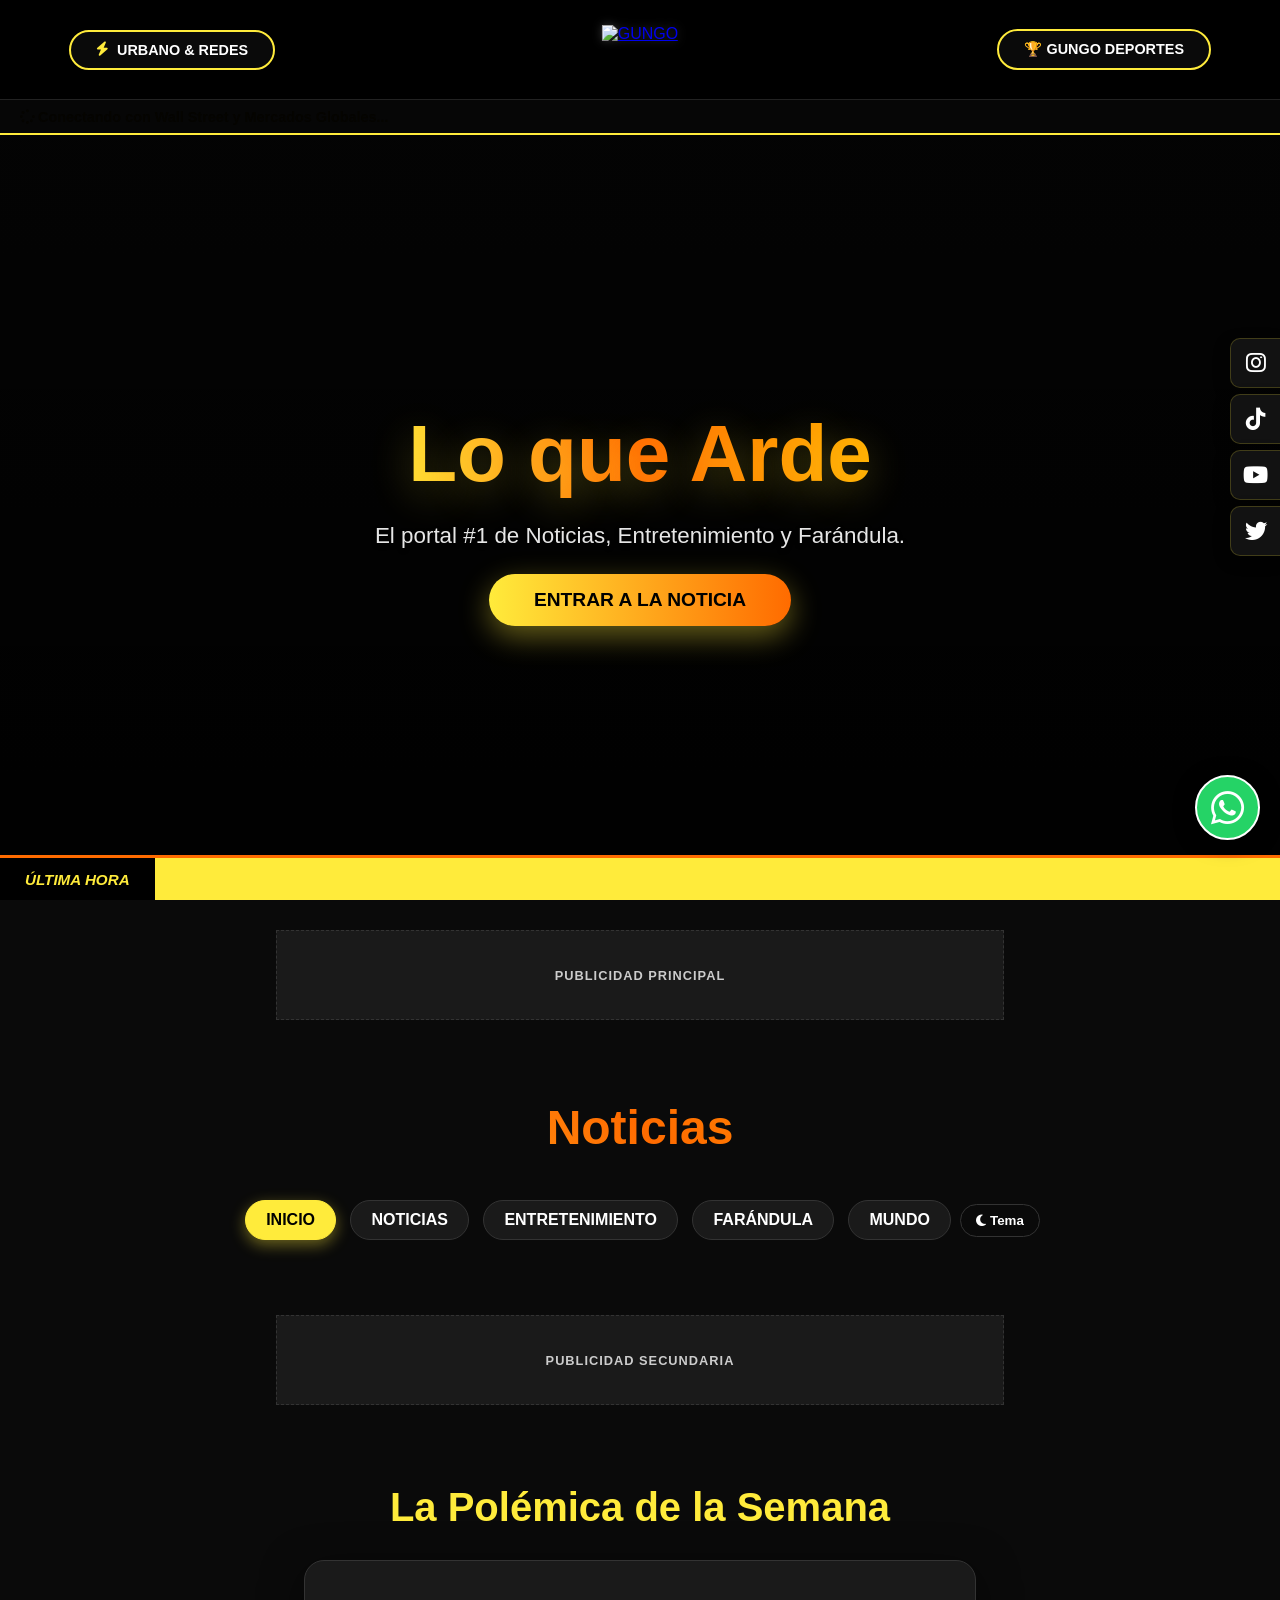
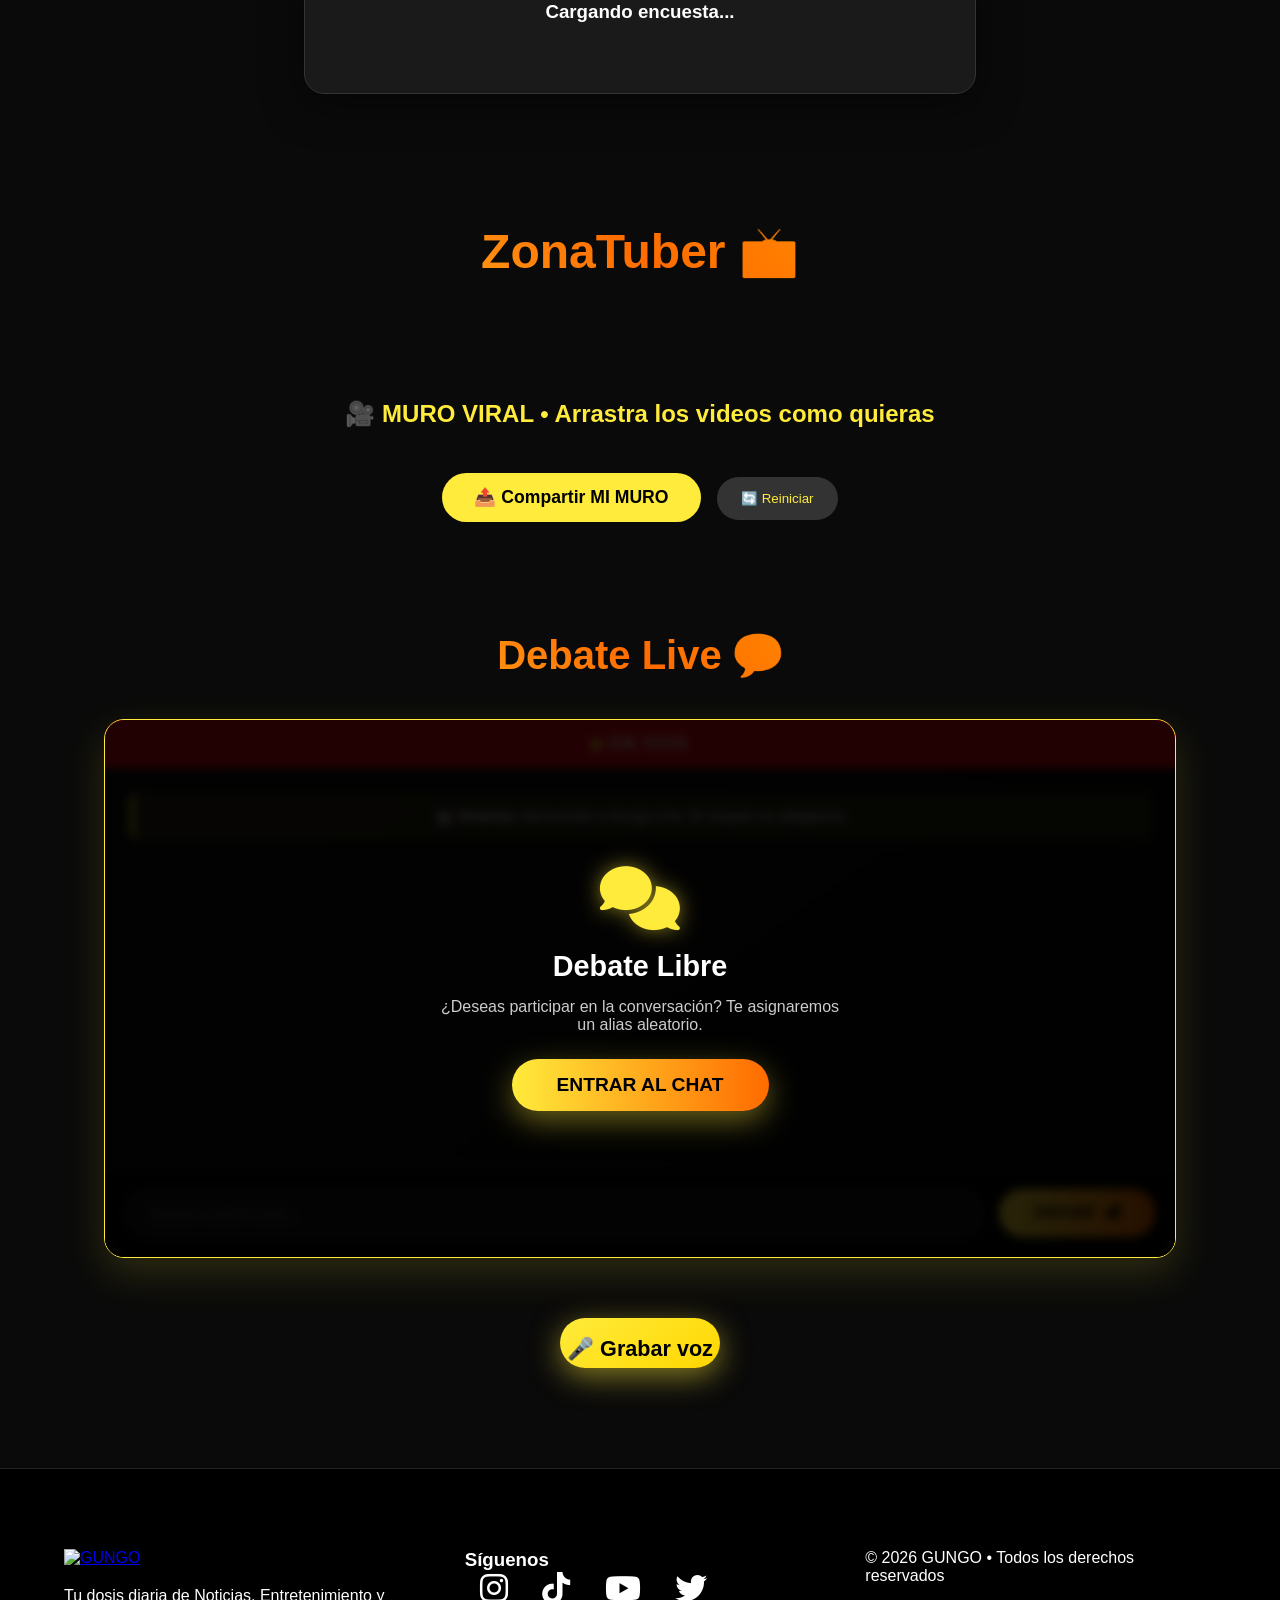
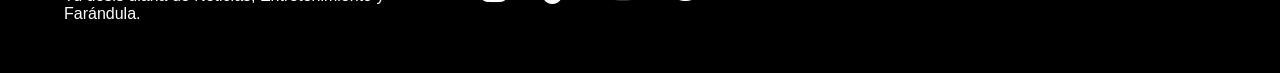
==== commit f54ee69a: "Actualización  Muchas nuevas mas funcionalidades." ====
--- a/index.html
+++ b/index.html
@@ -10,34 +10,6 @@
     <link href="https://fonts.googleapis.com/css2?family=Poppins:wght@300;400;600;800&display=swap" rel="stylesheet">
     <link rel="stylesheet" href="https://cdnjs.cloudflare.com/ajax/libs/font-awesome/6.5.0/css/all.min.css">
     <link rel="stylesheet" href="gungo.css">
-    <style>
-        /* ========================================================
-           BLINDAJE MÓVIL PARA BOTONES DE CABECERA (PRODUCCIÓN)
-           ======================================================== */
-        @media (max-width: 600px) {
-            header {
-                padding: 10px 2% !important;
-            }
-            header .filter-btn {
-                font-size: 0.65rem !important; /* Texto mucho más pequeño */
-                padding: 8px 10px !important; /* Reducción drástica del relleno */
-                gap: 4px !important;
-                letter-spacing: -0.5px !important; /* Acerca un poco las letras */
-            }
-            .logo-container img {
-                max-height: 35px !important; /* Logo más compacto para dar espacio */
-            }
-            /* Ocultar los emojis/iconos en pantallas muy estrechas para que quepa el texto */
-            @media (max-width: 380px) {
-                header .filter-btn i, 
-                header .filter-btn {
-                    font-size: 0.6rem !important;
-                    padding: 6px 8px !important;
-                }
-            }
-        }
-    </style>
-</head>
 </head>
 <body>
 
@@ -257,6 +229,7 @@
 
 <script src="https://www.gstatic.com/firebasejs/10.14.1/firebase-app-compat.js"></script>
 <script src="https://www.gstatic.com/firebasejs/10.14.1/firebase-firestore-compat.js"></script>
+<script src="https://www.gstatic.com/firebasejs/10.14.1/firebase-auth-compat.js"></script>
 <script src="gungo.js"></script>
 
 <script>
@@ -276,6 +249,16 @@
     }
 </script>
 
+<div id="cookie-shield" style="display: none; position: fixed; bottom: 20px; left: 50%; transform: translateX(-50%); width: 90%; max-width: 500px; background: rgba(10, 10, 10, 0.95); border: 1px solid #FFEB3B; border-radius: 15px; padding: 20px; z-index: 99999; box-shadow: 0 10px 40px rgba(0,0,0,0.8); backdrop-filter: blur(10px);">
+    <div style="display: flex; align-items: center; gap: 15px;">
+        <div style="font-size: 1.5rem;">🍪</div>
+        <div style="flex: 1;">
+            <h4 style="color: #FFEB3B; margin: 0 0 5px 0; font-family: 'Poppins', sans-serif;">Gungo Privacy Shield</h4>
+            <p style="color: #ccc; font-size: 0.8rem; margin: 0; line-height: 1.4;">Usamos cookies técnicas para asegurar que tus votos y likes sean reales y para mejorar tu experiencia con videos VIP.</p>
+        </div>
+        <button onclick="aceptarCookiesGungo()" style="background: #FFEB3B; color: #000; border: none; padding: 10px 20px; border-radius: 8px; font-weight: 800; cursor: pointer; transition: 0.3s;">ACEPTAR</button>
+    </div>
+</div>
+
 </body>
-</html>
-
+</html>
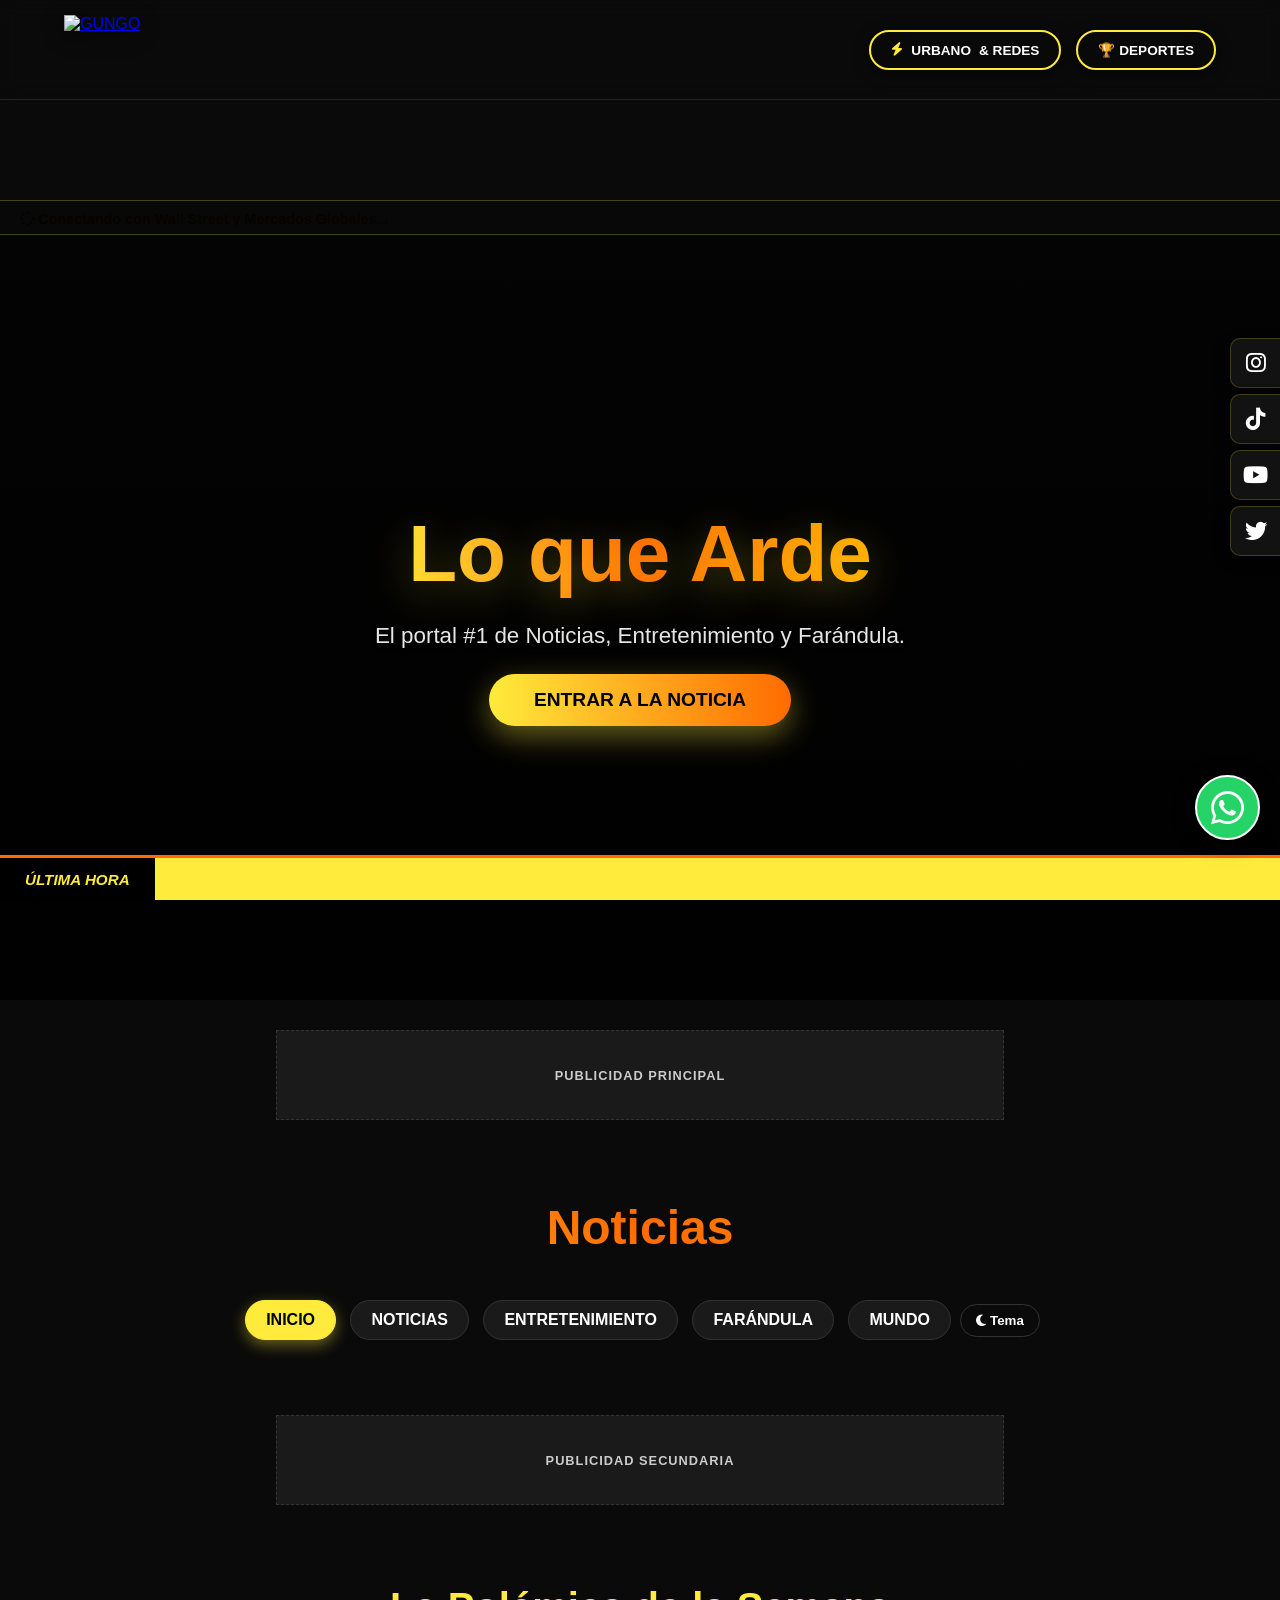
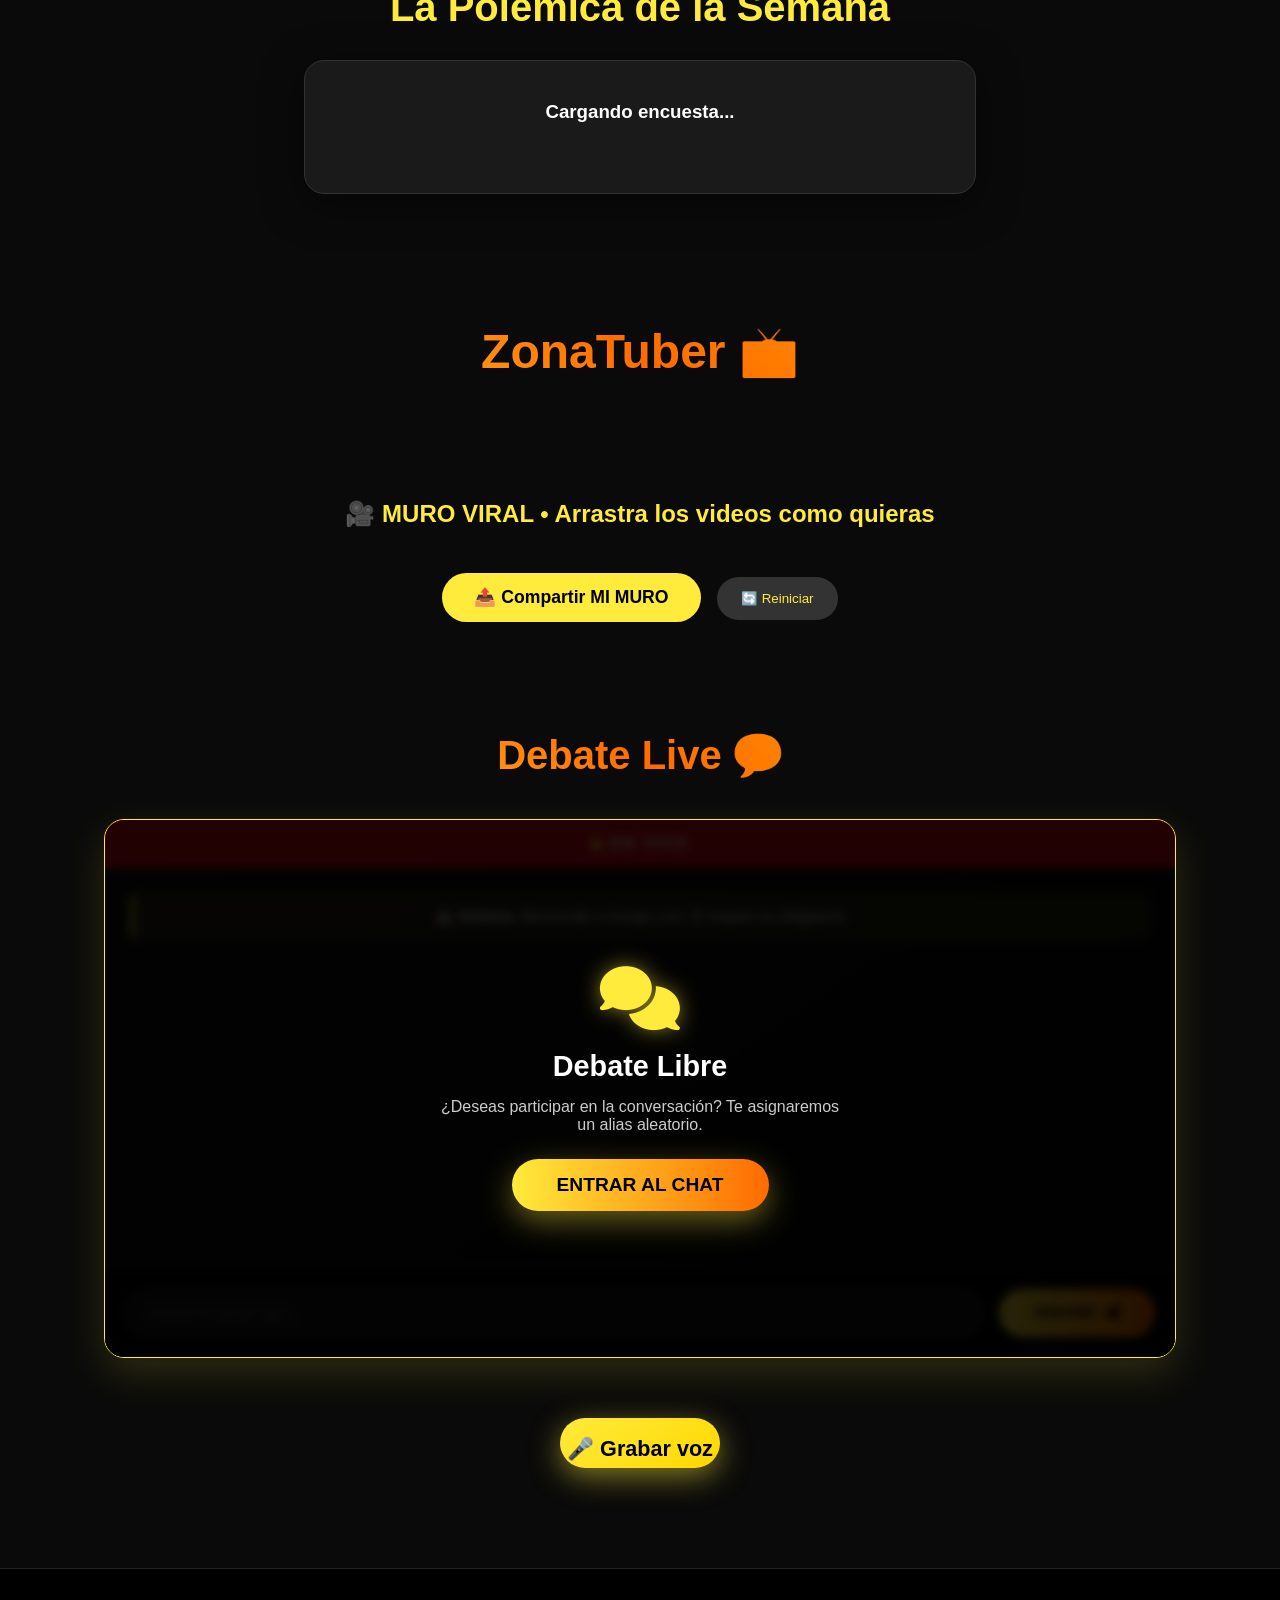
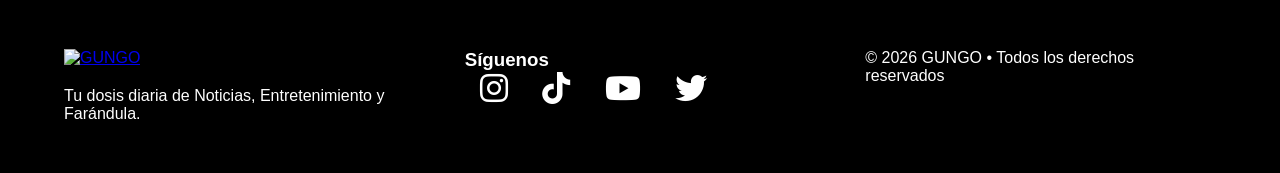
==== commit e577234c: "Nuevo Corregido lo ultimo Mejorado por 100%" ====
--- a/index.html
+++ b/index.html
@@ -10,27 +10,158 @@
     <link href="https://fonts.googleapis.com/css2?family=Poppins:wght@300;400;600;800&display=swap" rel="stylesheet">
     <link rel="stylesheet" href="https://cdnjs.cloudflare.com/ajax/libs/font-awesome/6.5.0/css/all.min.css">
     <link rel="stylesheet" href="gungo.css">
+
+    <style>
+    /* ========================================================
+       🛡️ ESTRUCTURA DE CABECERA FLOTANTE PRO (PRODUCCIÓN)
+       ======================================================== */
+    header {
+        width: 100%;
+        display: block;
+        position: relative;
+        z-index: 1000;
+        background: transparent !important; 
+        /* El tercer valor (30px) asegura la distancia entre botones y el sintillo */
+        padding: 15px 5% 30px 5%; 
+        box-sizing: border-box;
+    }
+
+    .top-navbar-gungo {
+        display: flex;
+        justify-content: space-between;
+        align-items: center;
+        max-width: 1400px;
+        margin: 0 auto;
+    }
+
+    .top-logo-zone {
+        display: flex;
+        align-items: center;
+    }
+
+    .top-logo-zone img {
+        max-height: 65px;
+        transition: 0.3s;
+        filter: drop-shadow(0px 4px 10px rgba(0,0,0,0.8)); 
+    }
+
+    /* 2. Contenedor de botones sin fondo */
+    .top-btn-container {
+        display: flex;
+        gap: 15px;
+        background: transparent;
+    }
+
+    /* 3. Botones con efecto flotante real */
+    .btn-top-gungo {
+        font-size: 0.85rem;
+        padding: 10px 20px;
+        border: 2px solid #FFEB3B;
+        text-decoration: none;
+        color: #fff;
+        border-radius: 50px;
+        font-weight: 800;
+        background: rgba(10, 10, 10, 0.85); 
+        backdrop-filter: blur(5px);
+        white-space: nowrap;
+        display: flex;
+        align-items: center;
+        gap: 8px;
+        box-shadow: 0 4px 15px rgba(0,0,0,0.6); 
+        transition: 0.3s;
+    }
+
+    .btn-top-gungo:hover {
+        background: #FFEB3B;
+        color: #000;
+    }
+
+    /* 4. SINTILLO DE CRIPTOS (FRONTERAS Y ACELERACIÓN) */
+    .market-ticker {
+        display: block;
+        position: relative;
+        z-index: 10;
+        width: 100%;
+        overflow: hidden; /* VITAL: Mantiene el texto dentro de su carril */
+        background: #080808; /* Fondo sólido oscuro para separarlo visualmente */
+        border-top: 1px solid rgba(255, 235, 59, 0.25); /* Borde sutil superior amarillo */
+        border-bottom: 1px solid rgba(255, 235, 59, 0.25); /* Borde sutil inferior amarillo */
+        padding: 10px 0; /* Engrosa un poco la barra */
+        clear: both; 
+    }
+
+    .ticker-track {
+        display: flex;
+        white-space: nowrap;
+        /* ACELERACIÓN POR HARDWARE: Obliga al celular a usar su tarjeta gráfica */
+        transform: translate3d(0, 0, 0); 
+        will-change: transform;
+    }
+
+    /* 📱 MAGIA PARA DISPOSITIVOS MÓVILES */
+    @media (max-width: 768px) {
+        header {
+            /* 35px de aire puro entre los botones y la línea del sintillo */
+            padding: 15px 20px 30px 20px !important; 
+        }
+
+        .top-navbar-gungo {
+            flex-direction: column; 
+            align-items: center;
+            gap: 22px; /* Separación exacta entre el logo y los botones */
+        }
+
+        .top-logo-zone {
+            width: 100%;
+            justify-content: center;
+        }
+
+        .top-btn-container {
+            width: 100%;
+            flex-direction: row; 
+            justify-content: space-between; 
+            gap: 10px;
+        }
+
+        .btn-top-gungo {
+            width: 48%; 
+            justify-content: center; 
+            padding: 12px 5px;
+            font-size: 0.75rem;
+            letter-spacing: -0.3px;
+        }
+
+        /* 🏎️ ACELERADOR MÓVIL DEL SINTILLO */
+        .ticker-track {
+            /* Forzamos la velocidad a 10 segundos, cruzará la pantalla volando */
+            animation-duration: 10s !important; 
+        }
+    }
+
+    /* Celulares muy pequeños (Pantallas estrechas) */
+    @media (max-width: 380px) {
+        .btn-text-hide { display: none; } 
+        .btn-top-gungo { font-size: 0.65rem; padding: 10px 5px; }
+    }
+</style>
 </head>
 <body>
 
 <header style="padding: 15px 5%; width: 100%; box-sizing: border-box;">
-    <div class="navbar" style="display: flex; justify-content: space-between; align-items: center; width: 100%; position: relative;">
-        
-        <div style="display: flex; justify-content: flex-start; flex: 1; z-index: 2;">
-            <a href="urbano.html" class="filter-btn" style="font-size: 0.9rem; padding: 10px 25px; border: 2px solid #FFEB3B; text-decoration: none; display: inline-flex; align-items: center; gap: 8px; color: #fff; border-radius: 50px; font-weight: 800; background: #0a0a0a; transition: 0.3s; white-space: nowrap;">
-                <i class="fas fa-bolt" style="font-size: 0.9rem; color: #FFEB3B;"></i> URBANO & REDES
-            </a>
-        </div>
-
-        <div class="logo-container" style="position: absolute; left: 50%; transform: translateX(-50%); z-index: 1;">
+    <div class="top-navbar-gungo">
+        
+        <div class="top-logo-zone">
             <a href="index.html" class="logo-link" onclick="window.scrollTo(0,0)">
                 <img src="logo-gungo.png" alt="GUNGO" style="max-height: 70px;">
             </a>
         </div>
 
-        <div style="display: flex; justify-content: flex-end; flex: 1; z-index: 2;">
-            <a href="deportes.html" class="filter-btn" style="font-size: 0.9rem; padding: 10px 25px; border: 2px solid #FFEB3B; text-decoration: none; display: inline-flex; align-items: center; gap: 8px; color: #fff; border-radius: 50px; font-weight: 800; background: #0a0a0a; transition: 0.3s; white-space: nowrap;">
-                🏆 GUNGO DEPORTES
+        <div class="top-btn-container">
+            <a href="urbano.html" class="btn-top-gungo">
+                <i class="fas fa-bolt" style="color: #FFEB3B;"></i> URBANO <span class="btn-text-hide">& REDES</span>
+            </a>
+            <a href="deportes.html" class="btn-top-gungo">
+                🏆 DEPORTES
             </a>
         </div>
 
--- a/gungo.css
+++ b/gungo.css
@@ -593,8 +593,4 @@
     opacity: 0;
     transition: opacity 0.3s;
 }
-.video-tile:hover::after { opacity: 1; }
-
-
-
-
+.video-tile:hover::after { opacity: 1; }
